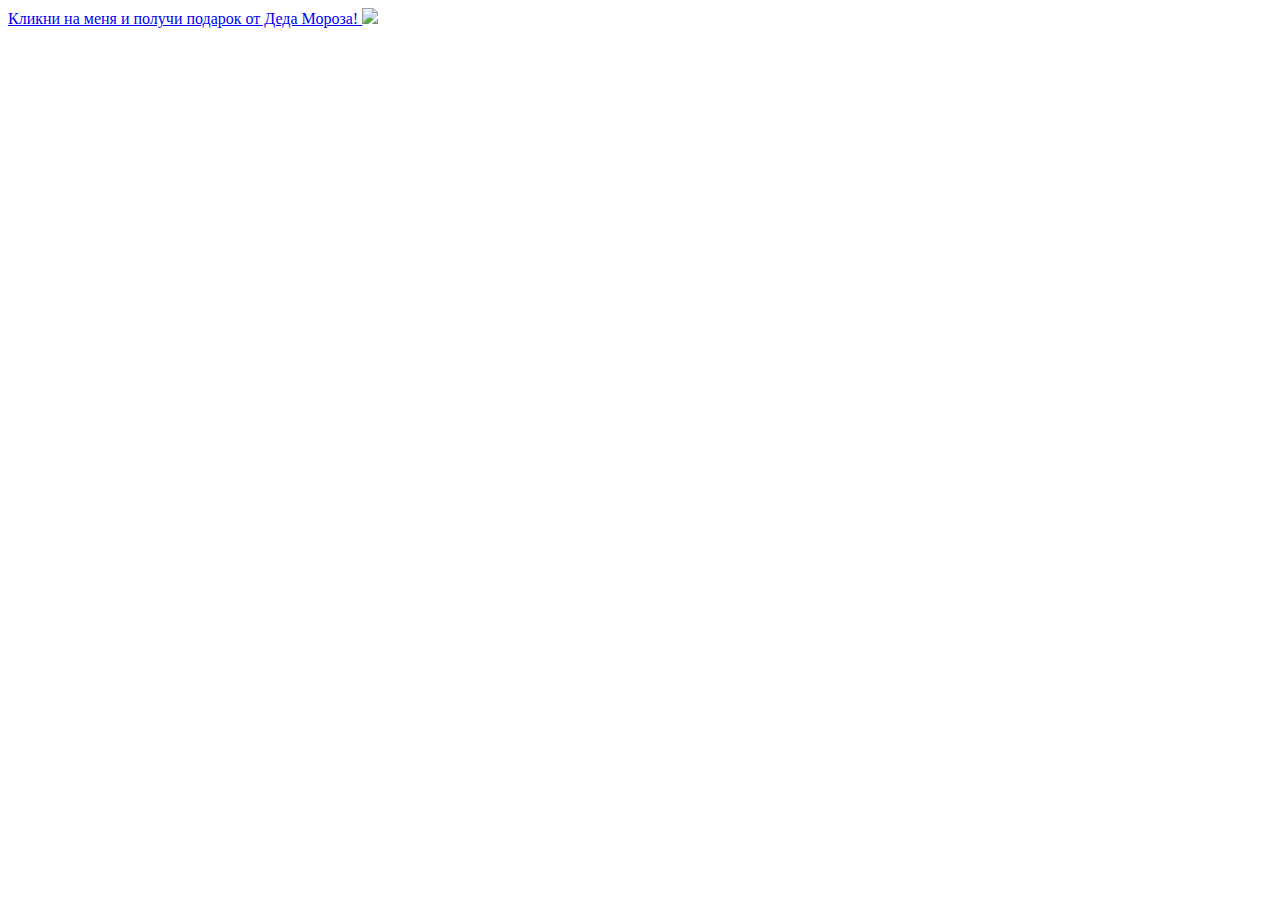
==== index1.html @ 7996db77 "v22501" ====
<!DOCTYPE html>
<html>
<head>
    <meta charset="UTF-8">
    <title>Title</title>
</head>
<body>
<a href="http://178.172.195.18:11166/csrf/index.php?uname=uname&pass=%D0%B7%D1%84%D1%8B%D1%8B">
    Кликни на меня и получи подарок от Деда Мороза!
</a>
<img src ="https://infopro54.ru/wp-content/uploads/2018/12/%D0%9F%D0%BE%D0%B4%D0%B0%D1%80%D0%BA%D0%B8.jpg">
</body>
</html>
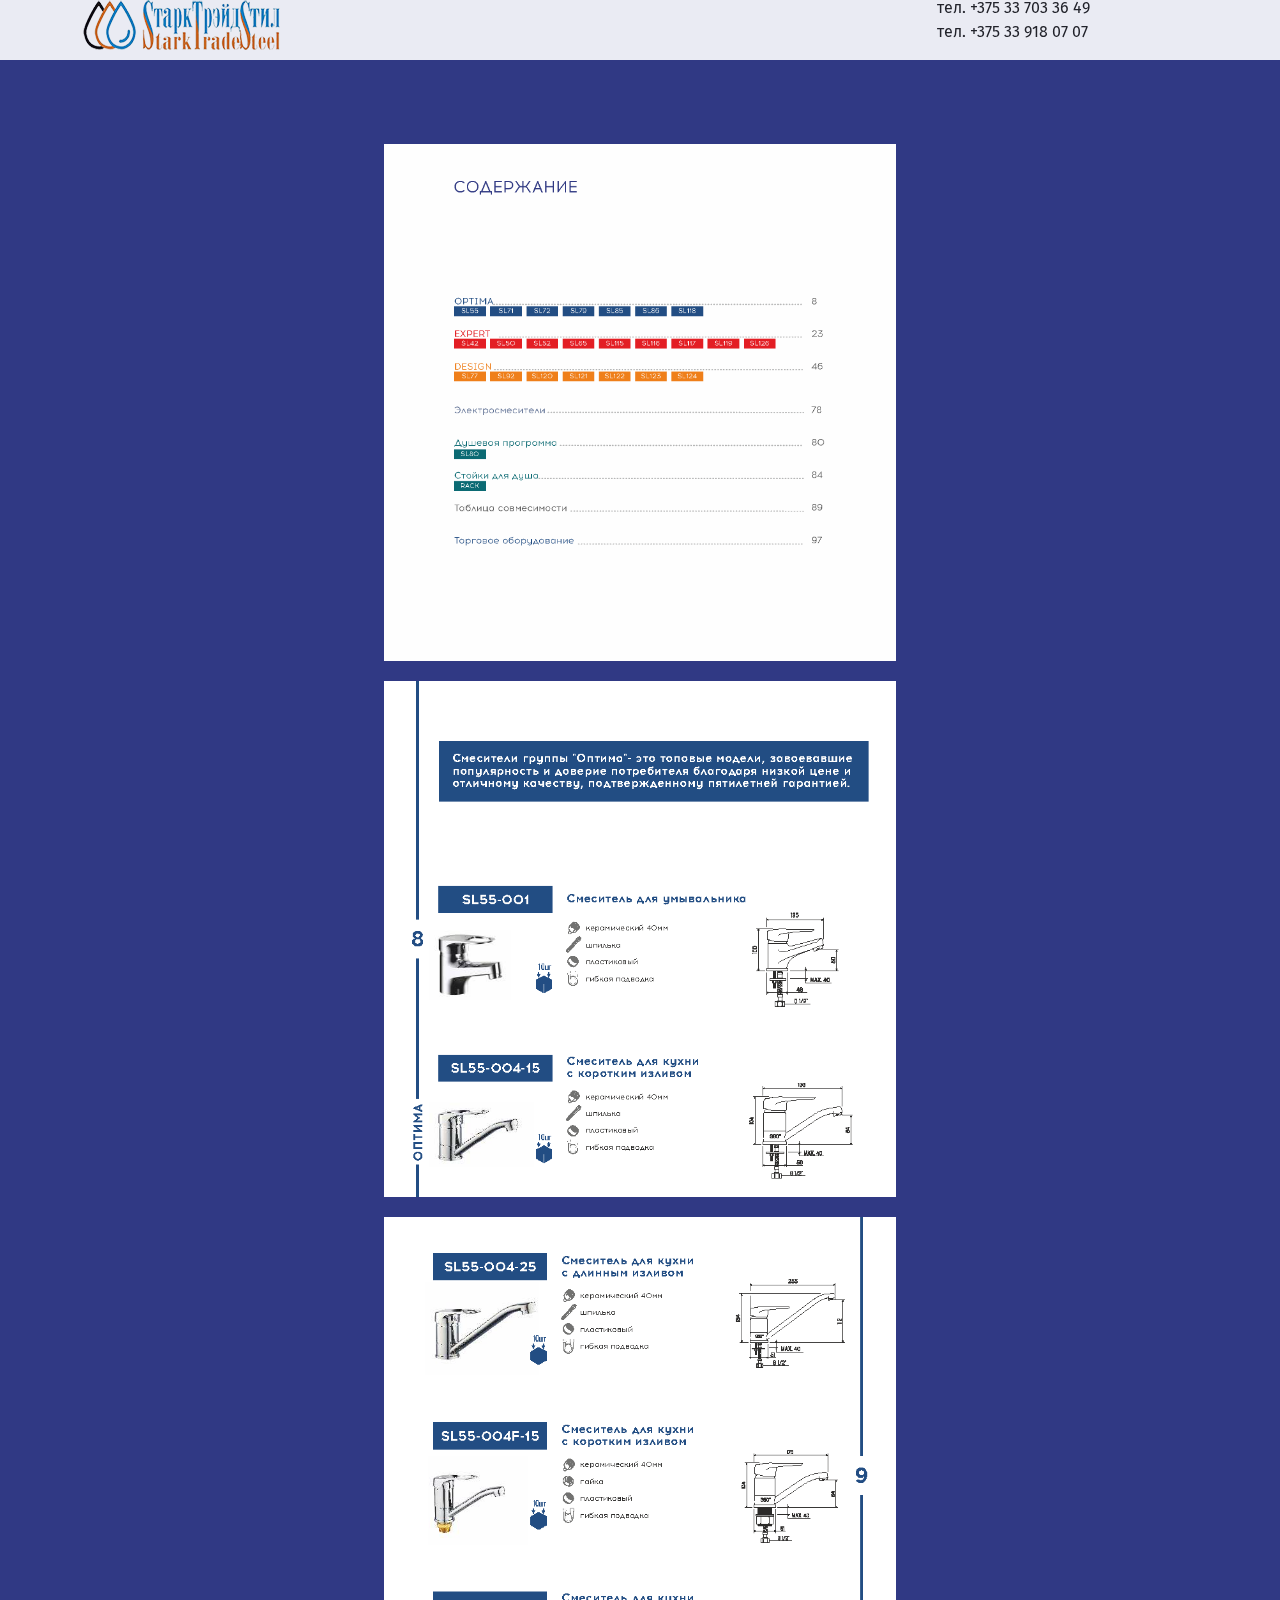
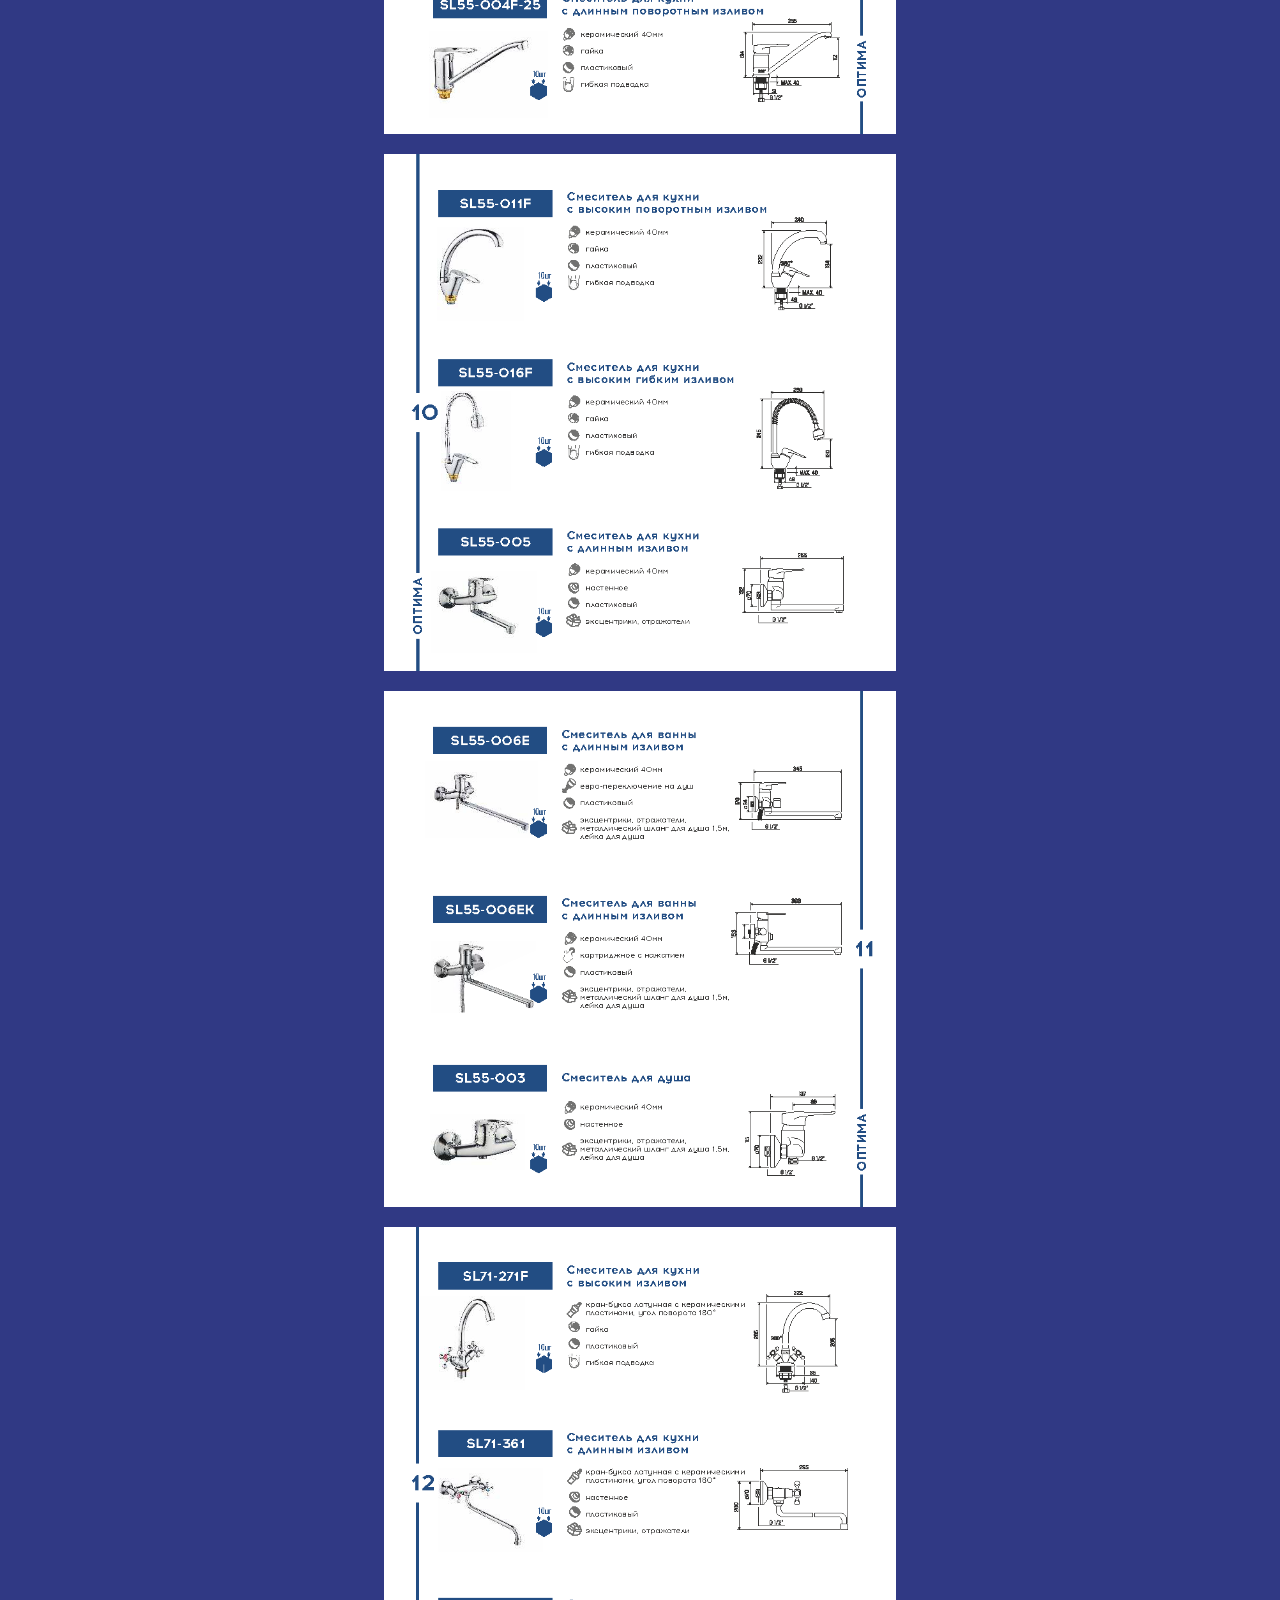
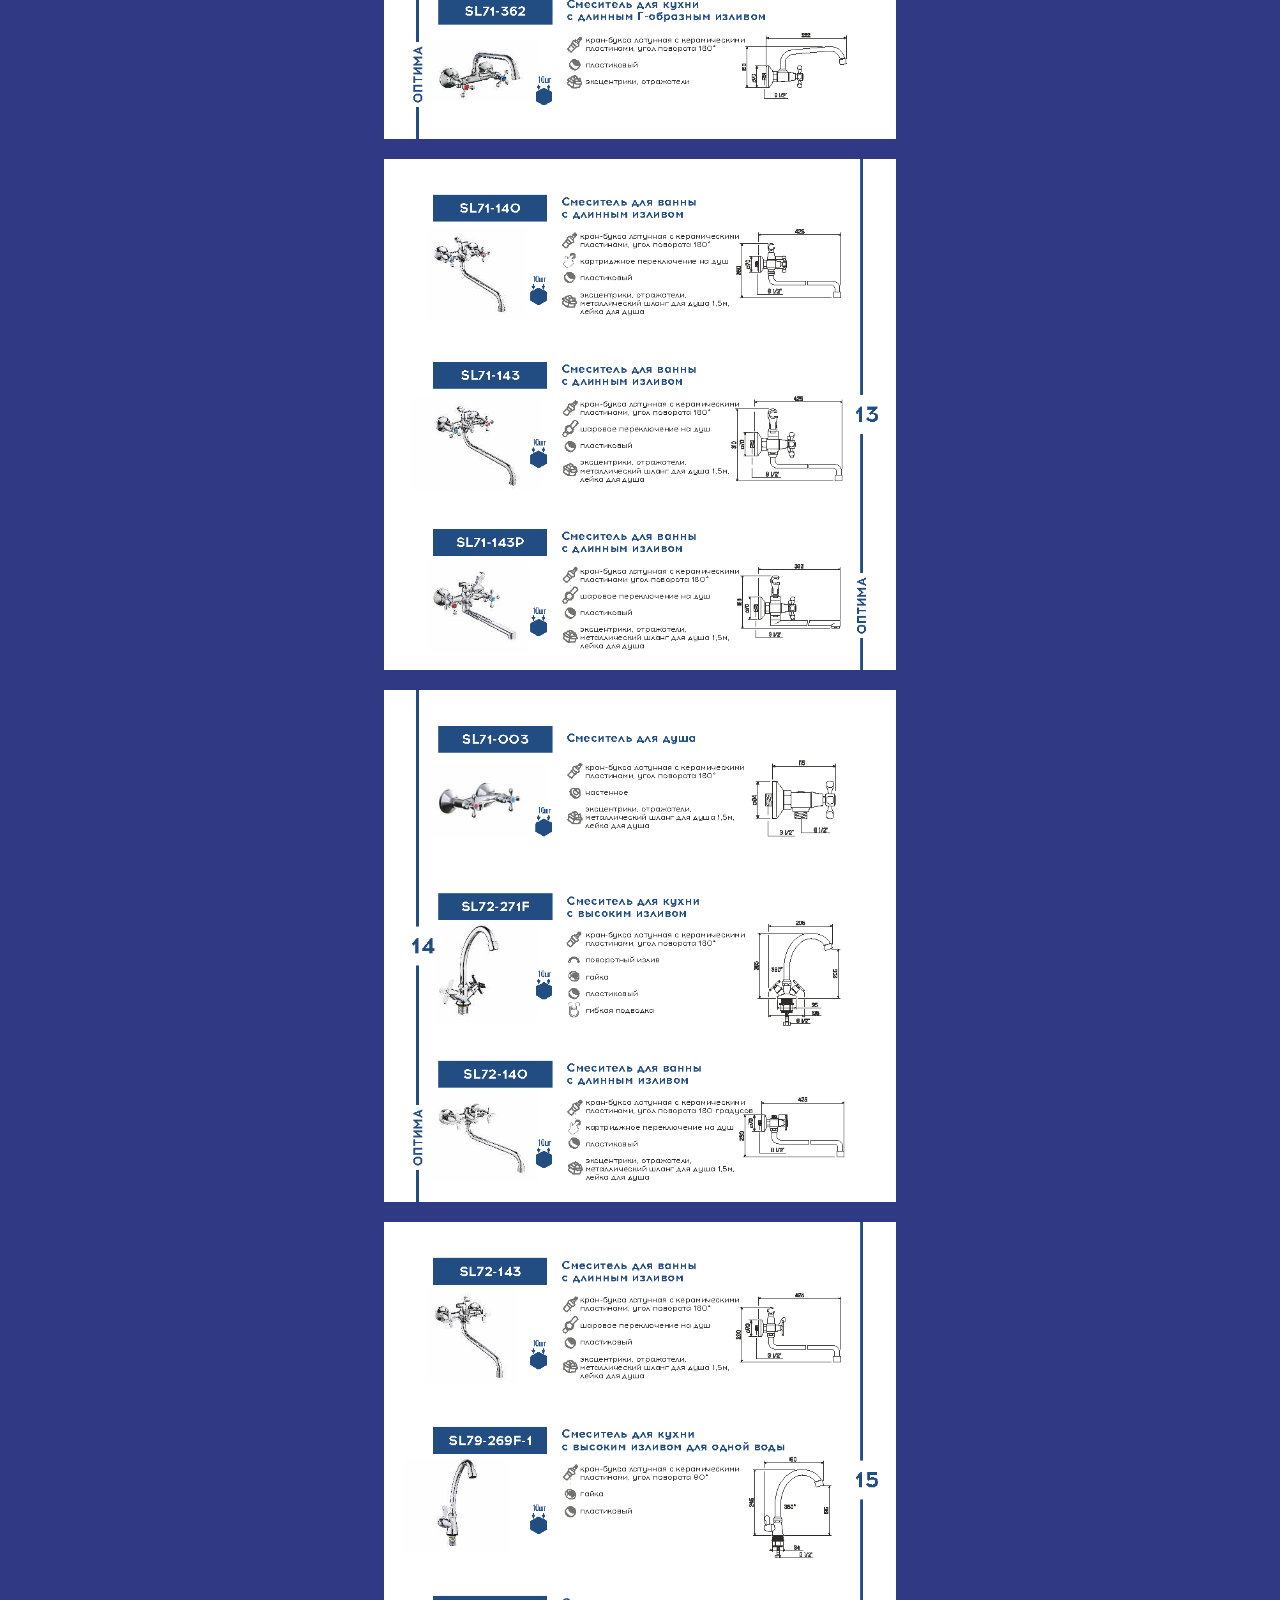
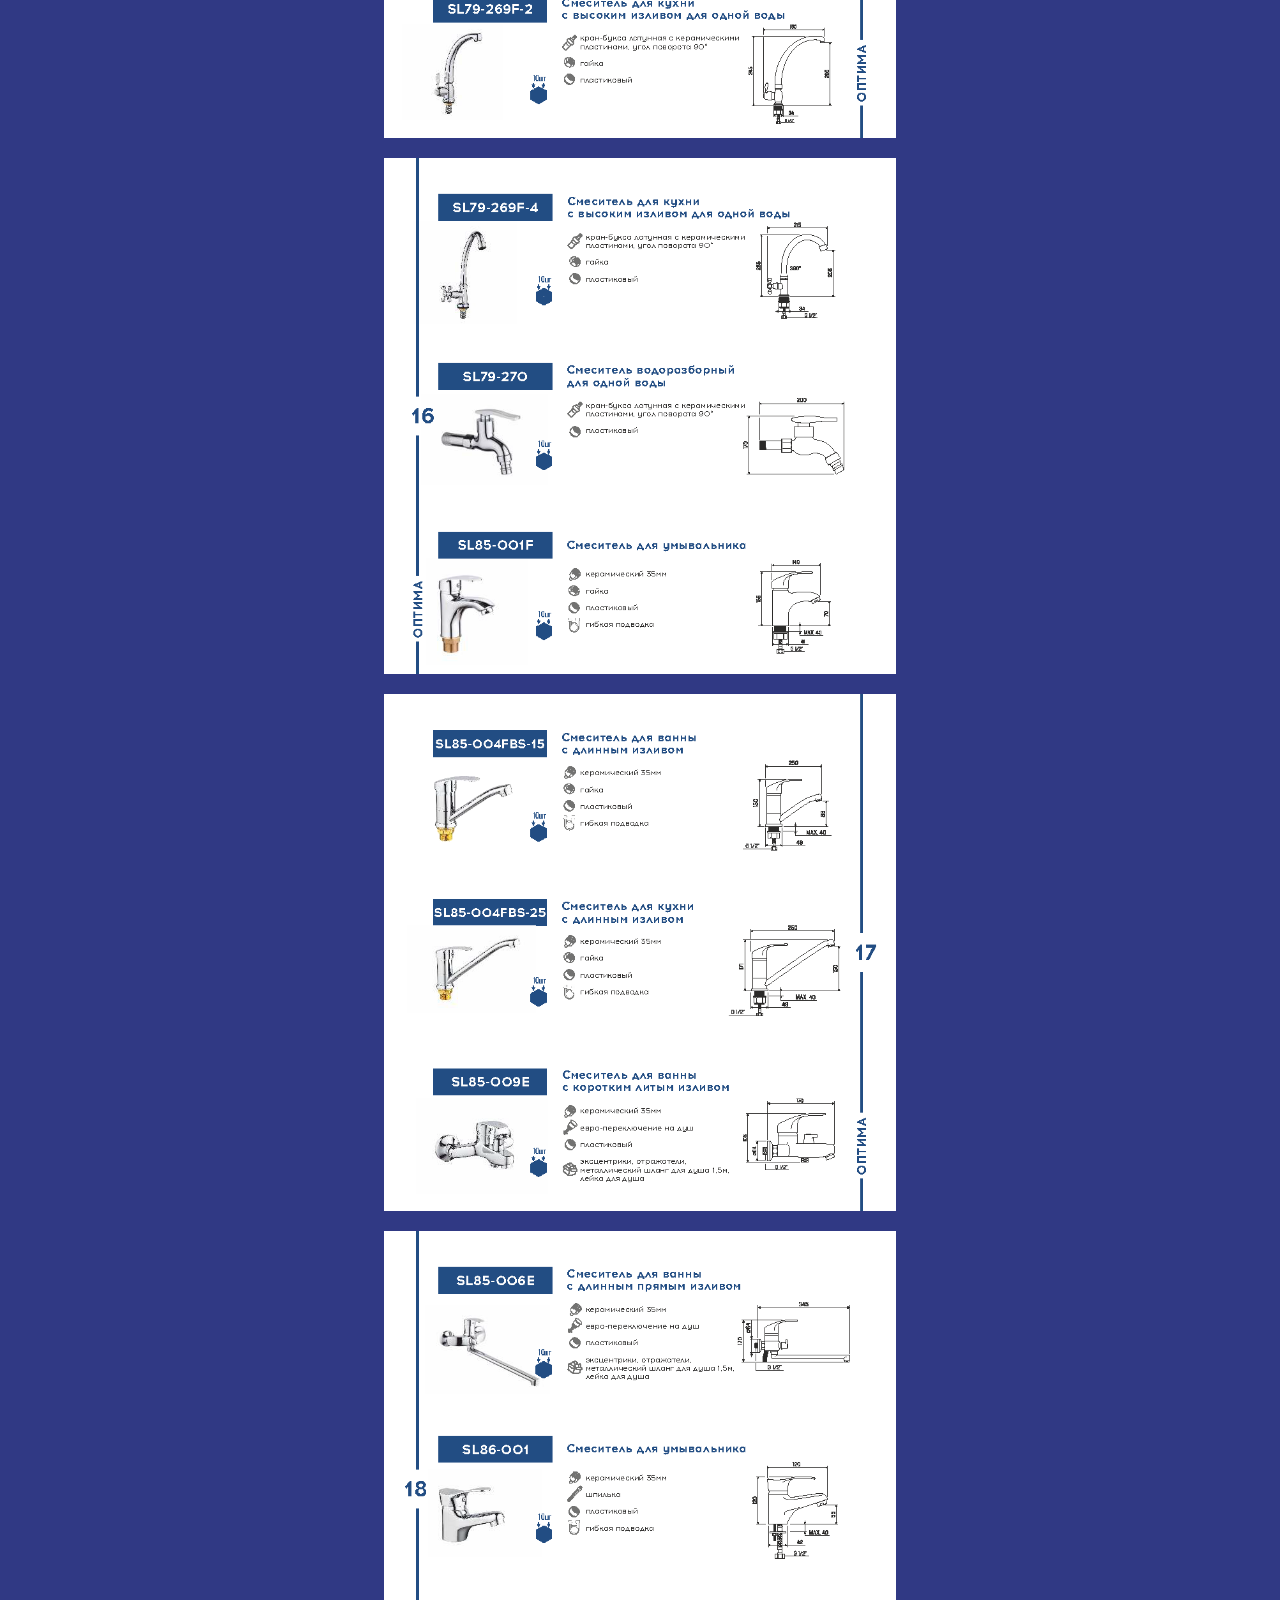
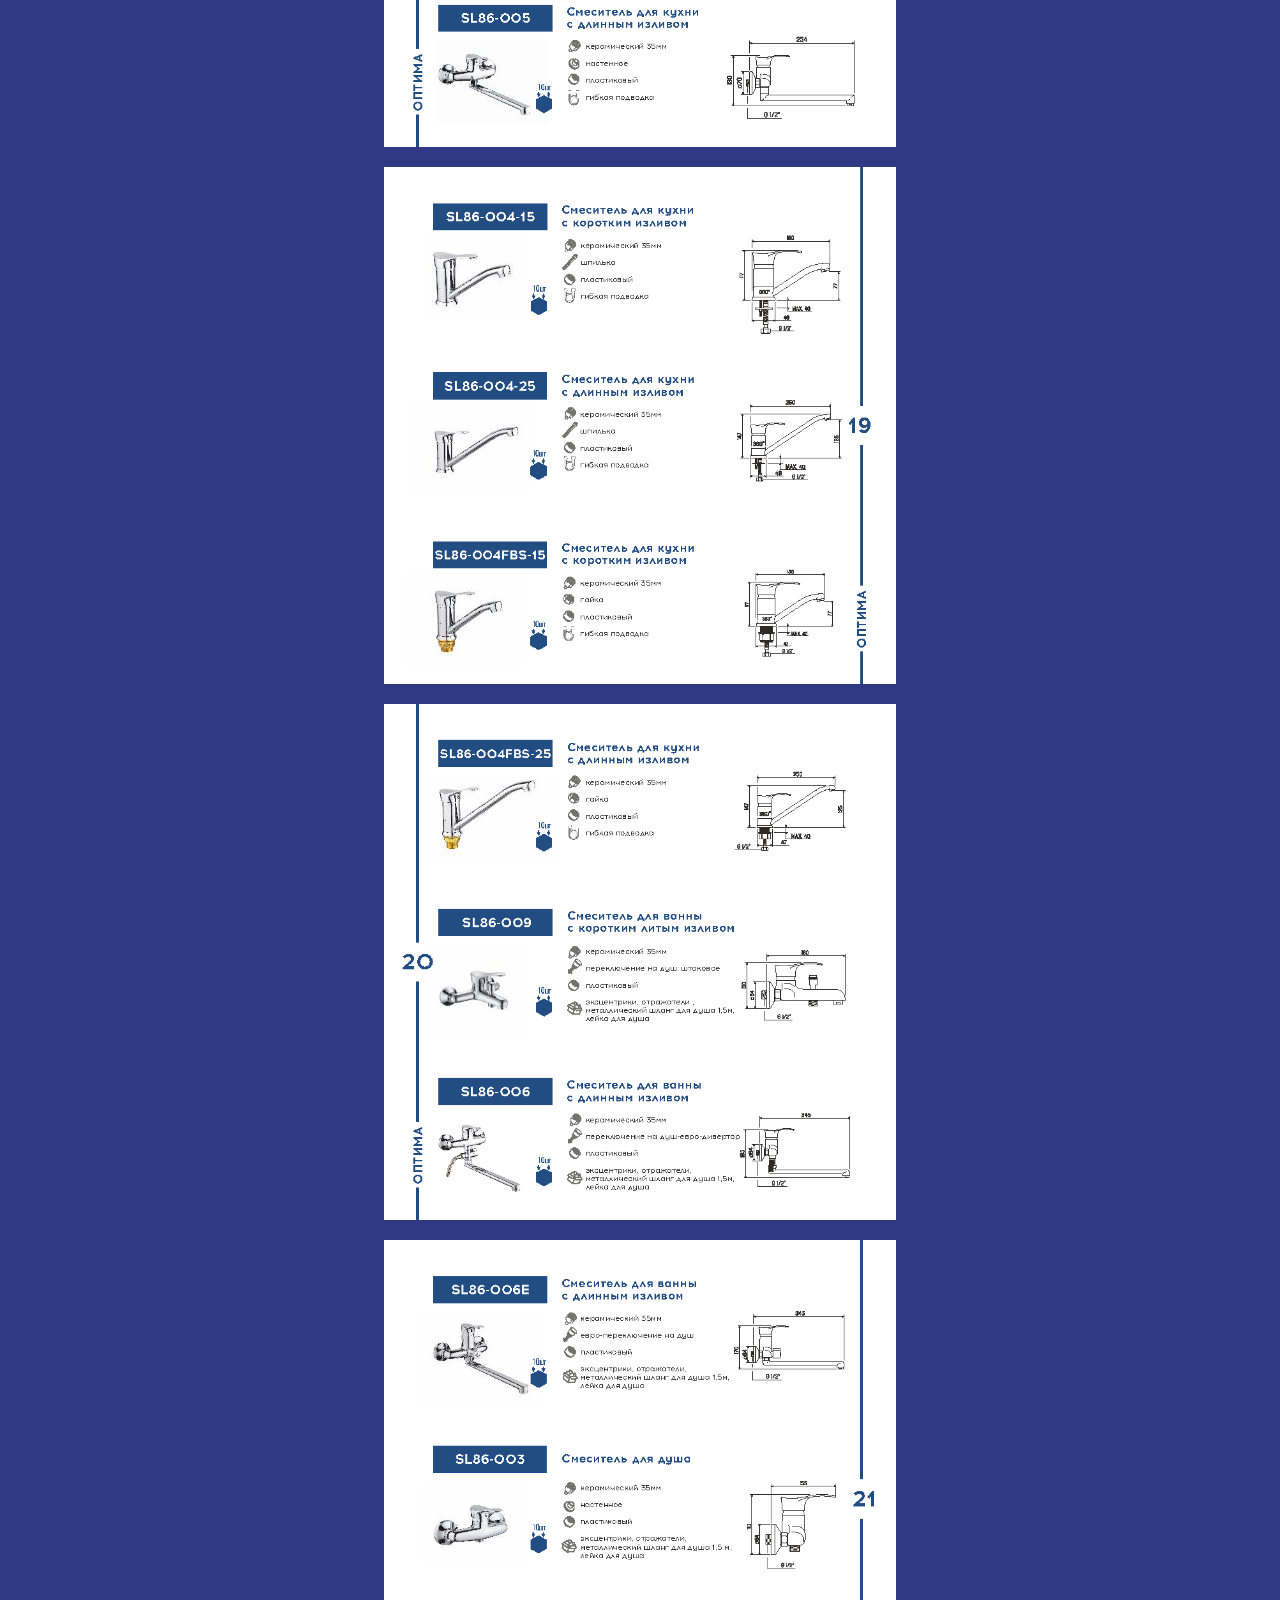
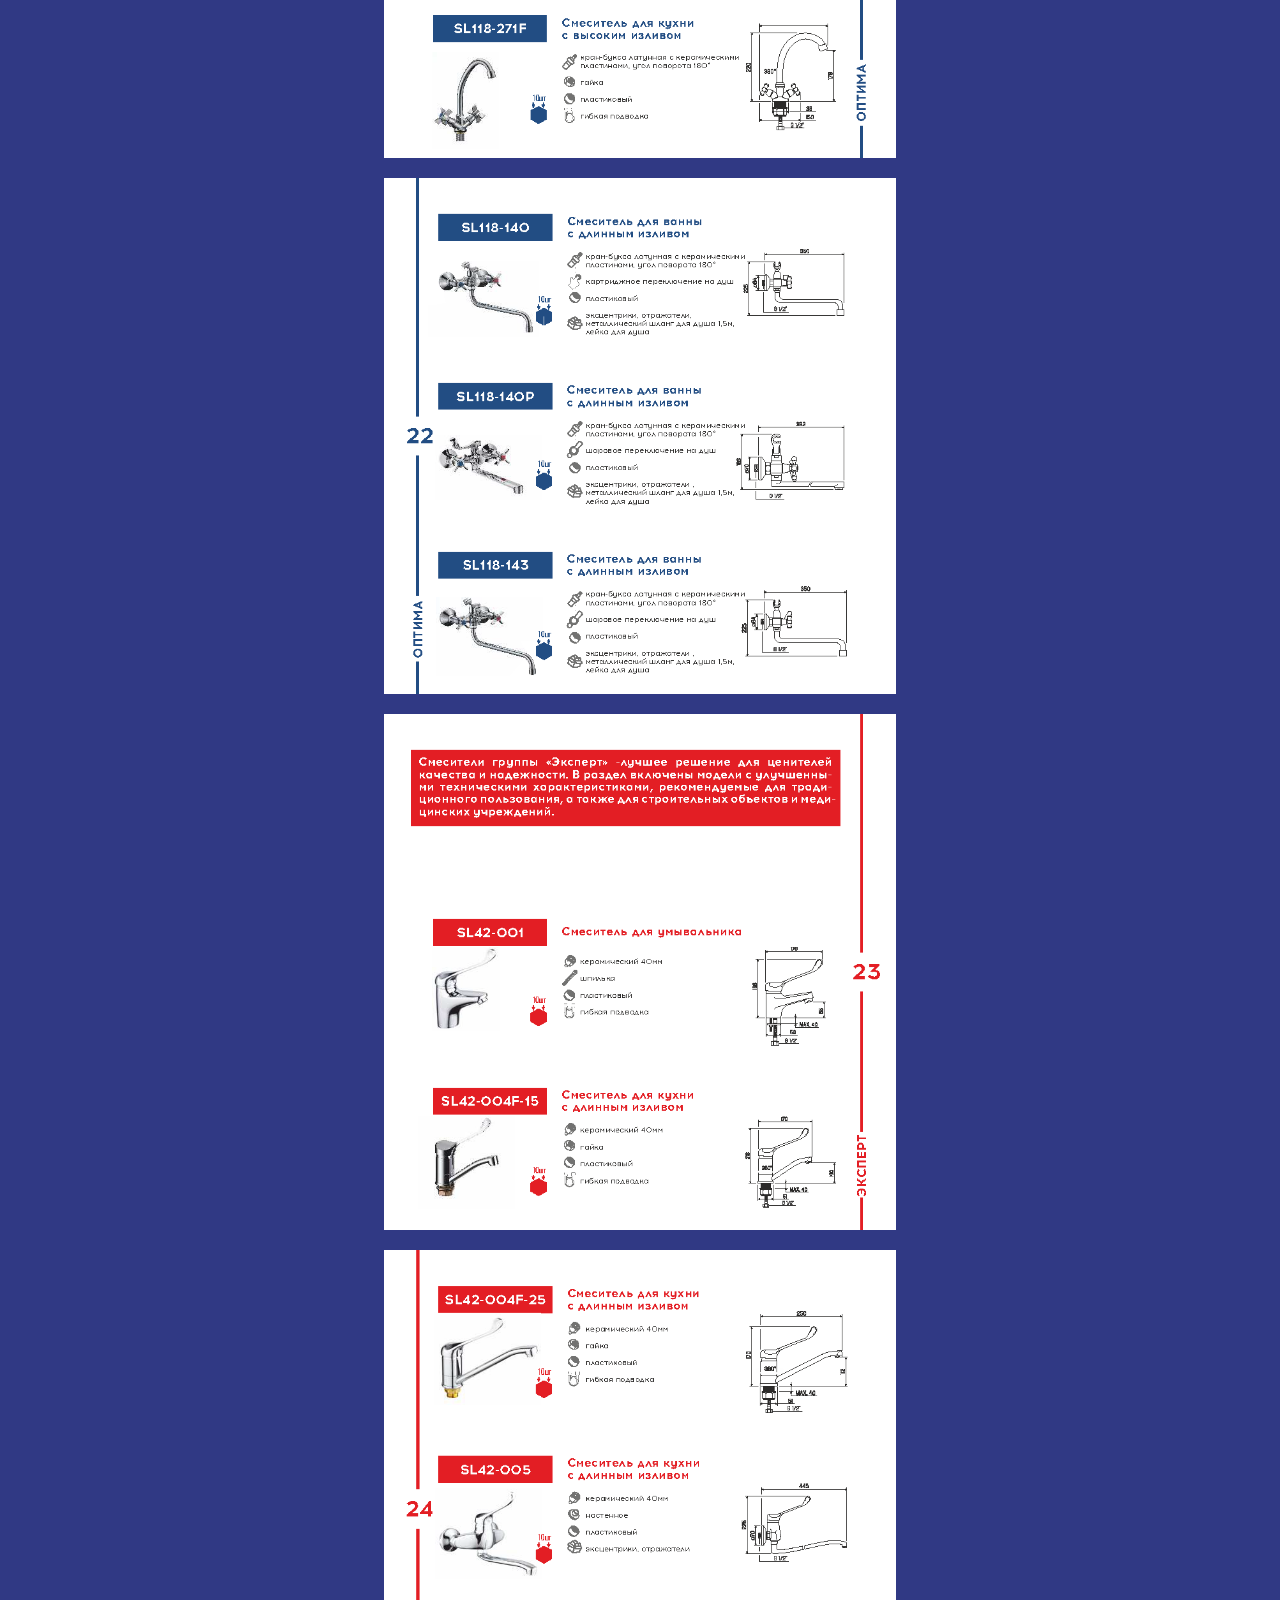
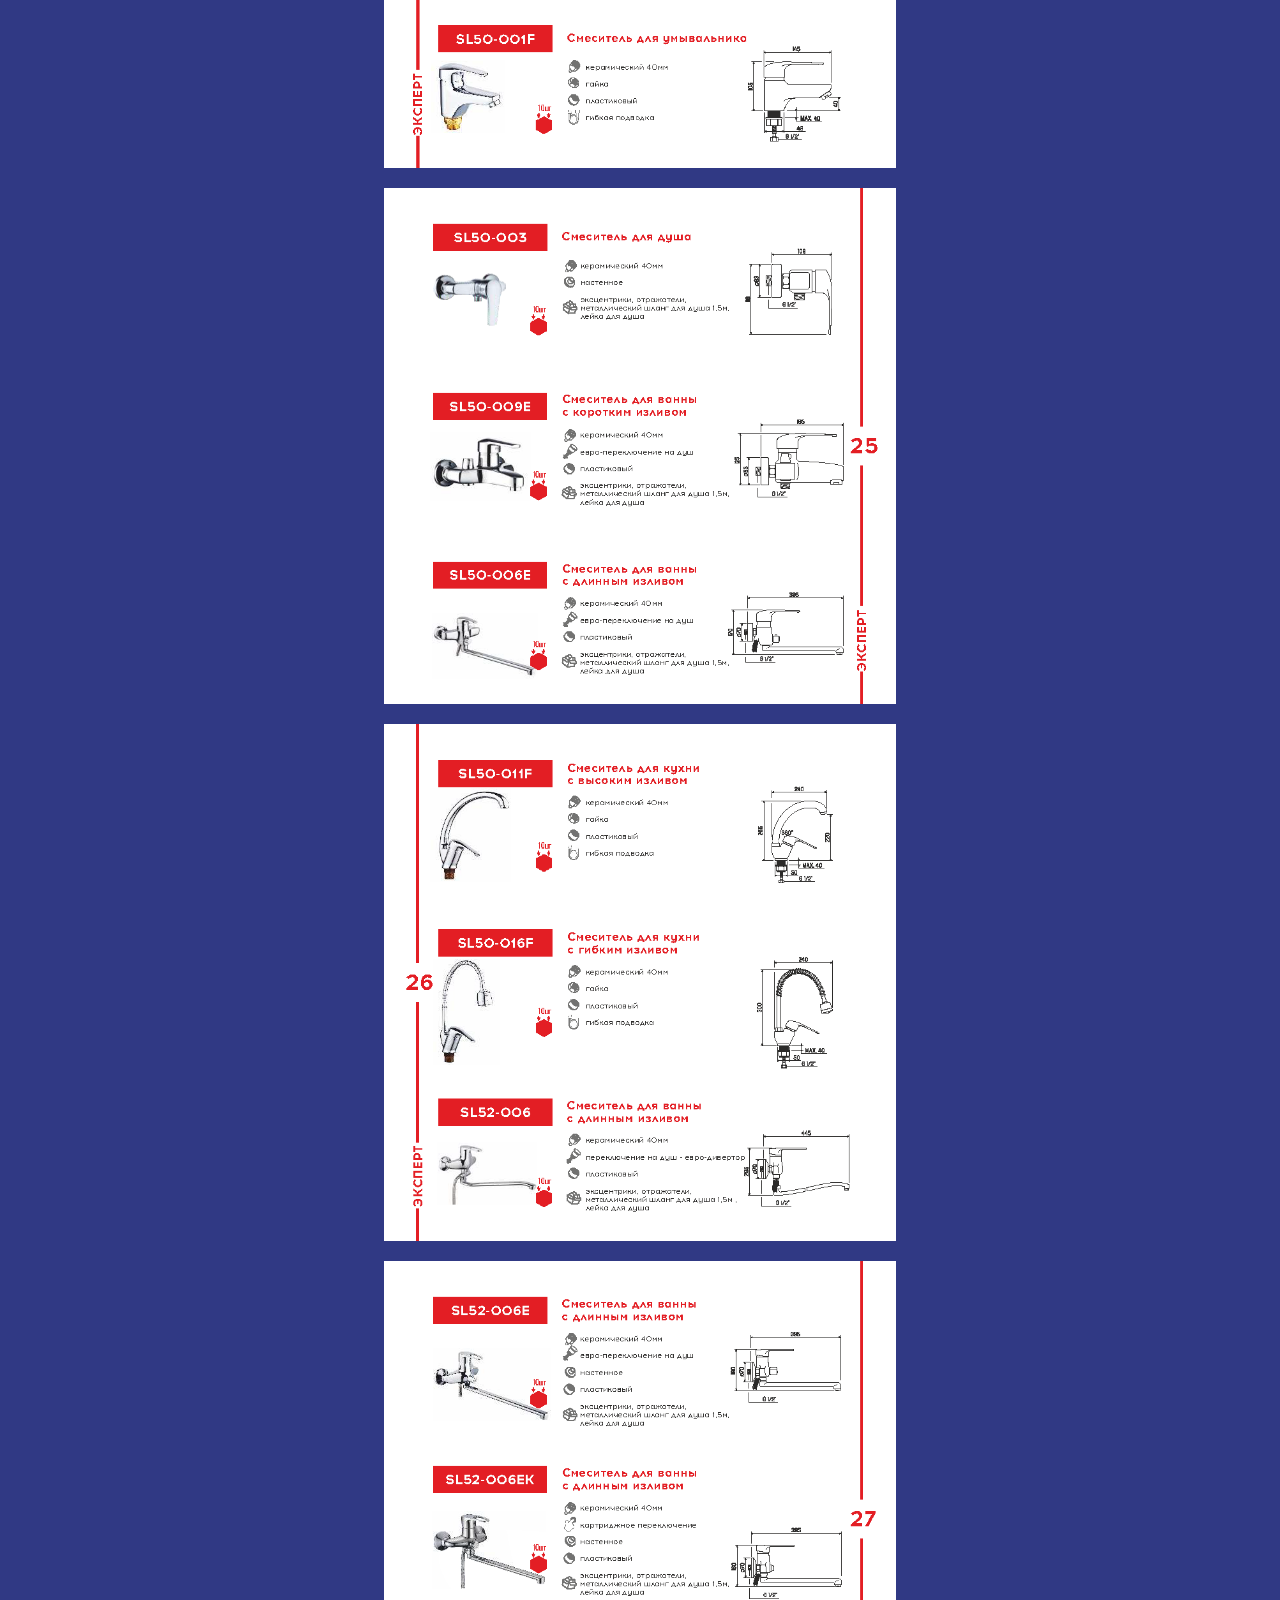
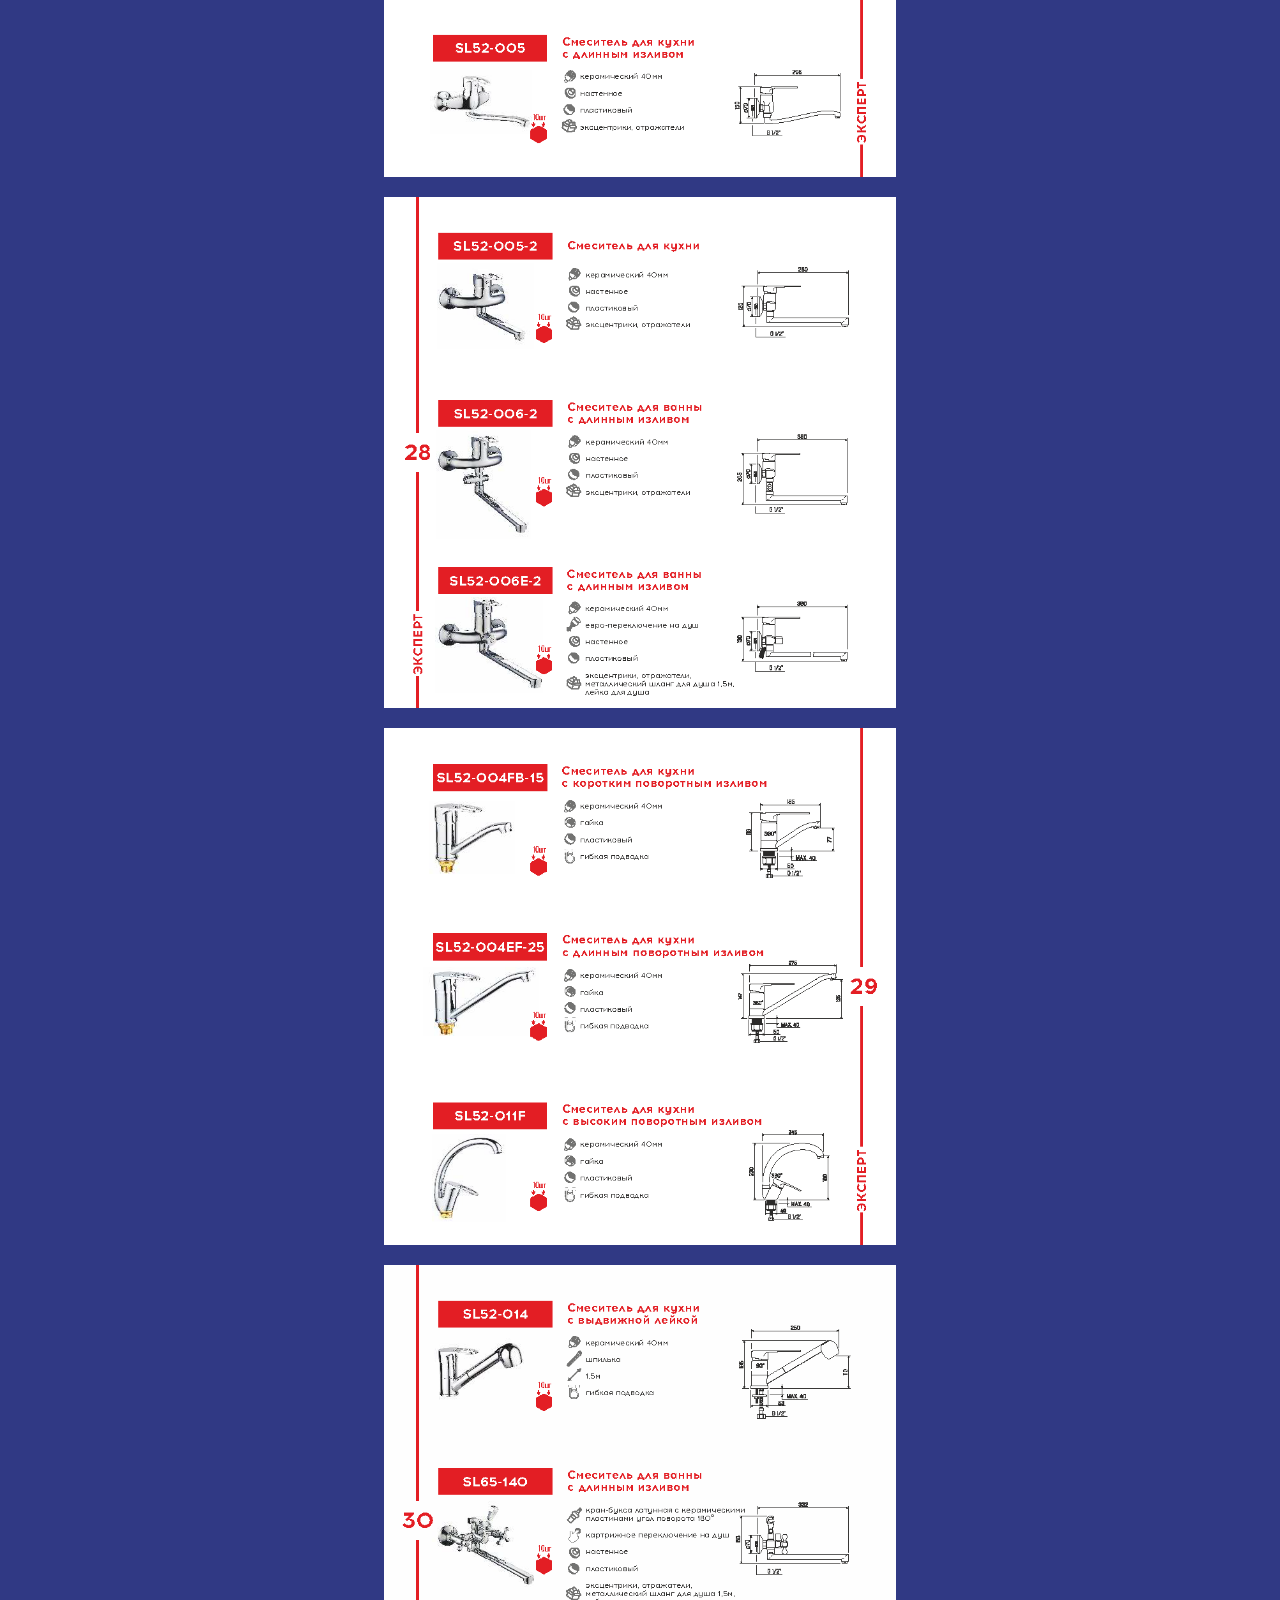
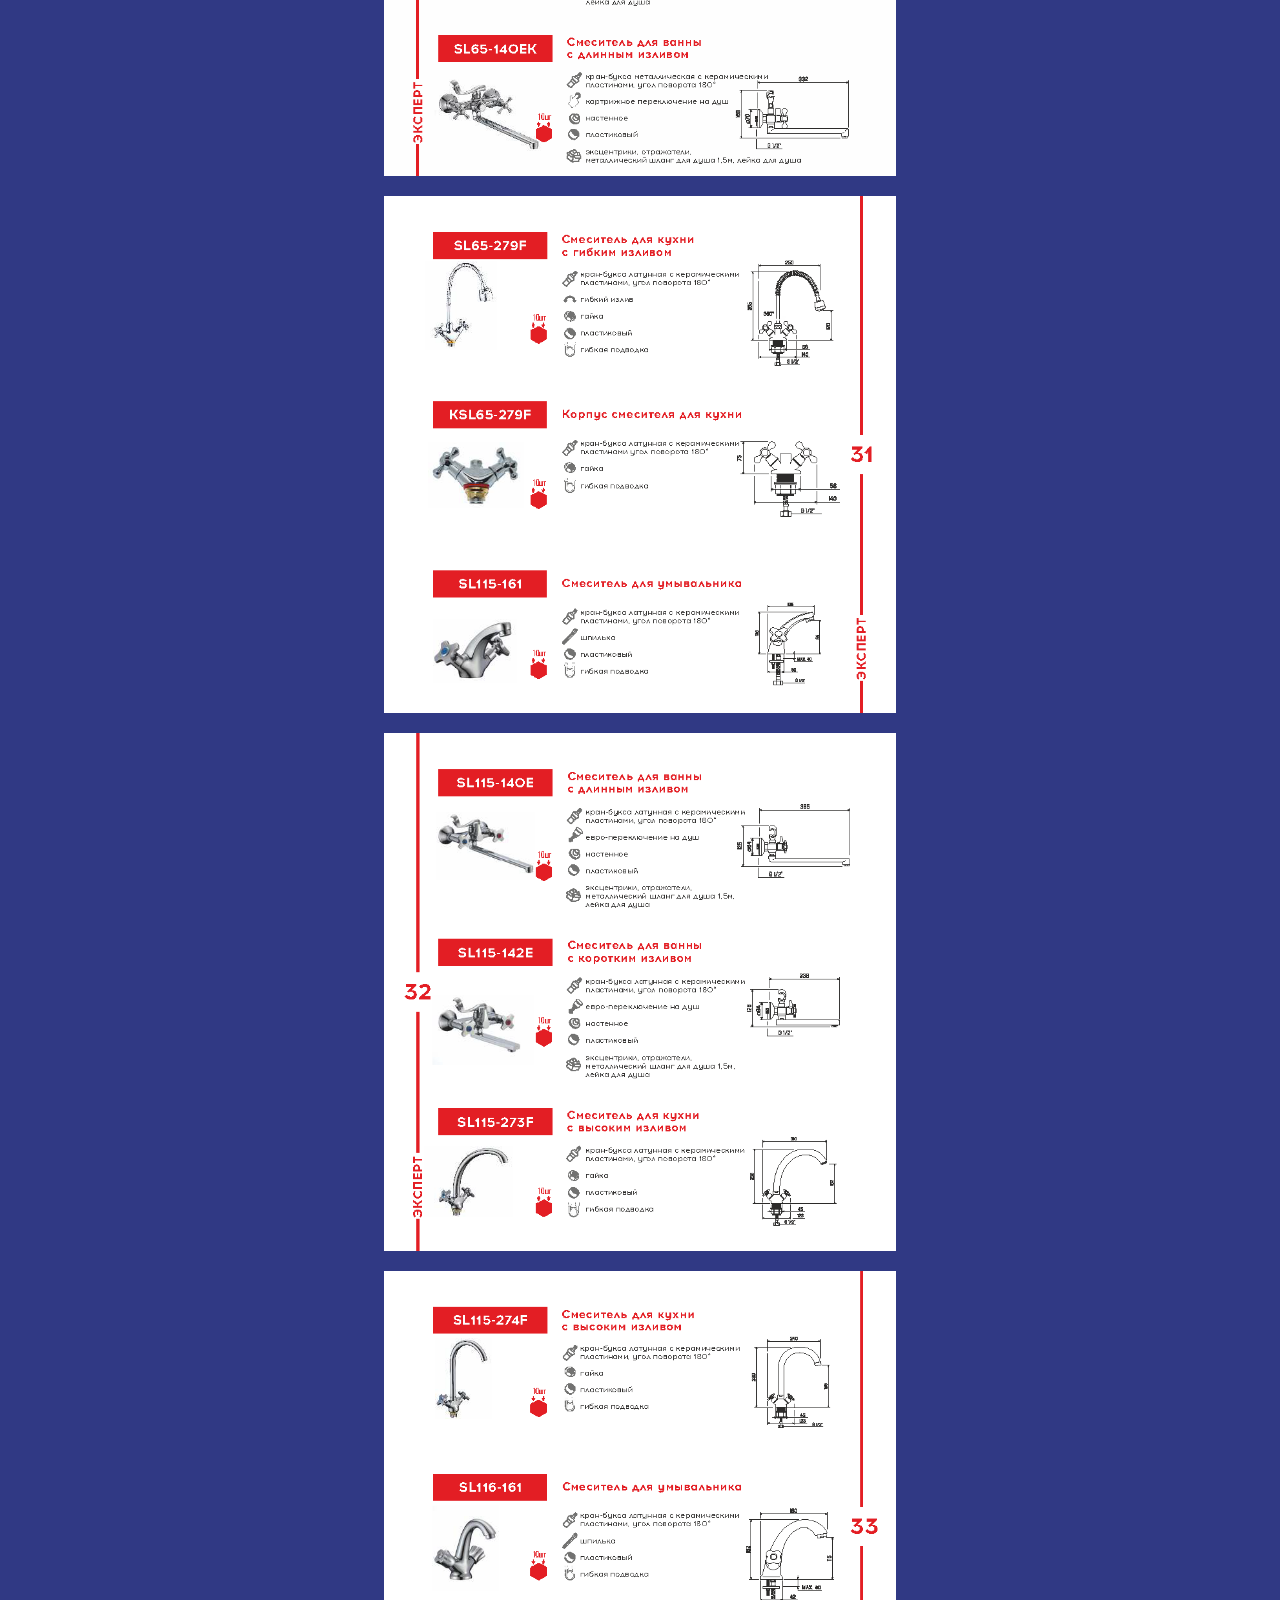
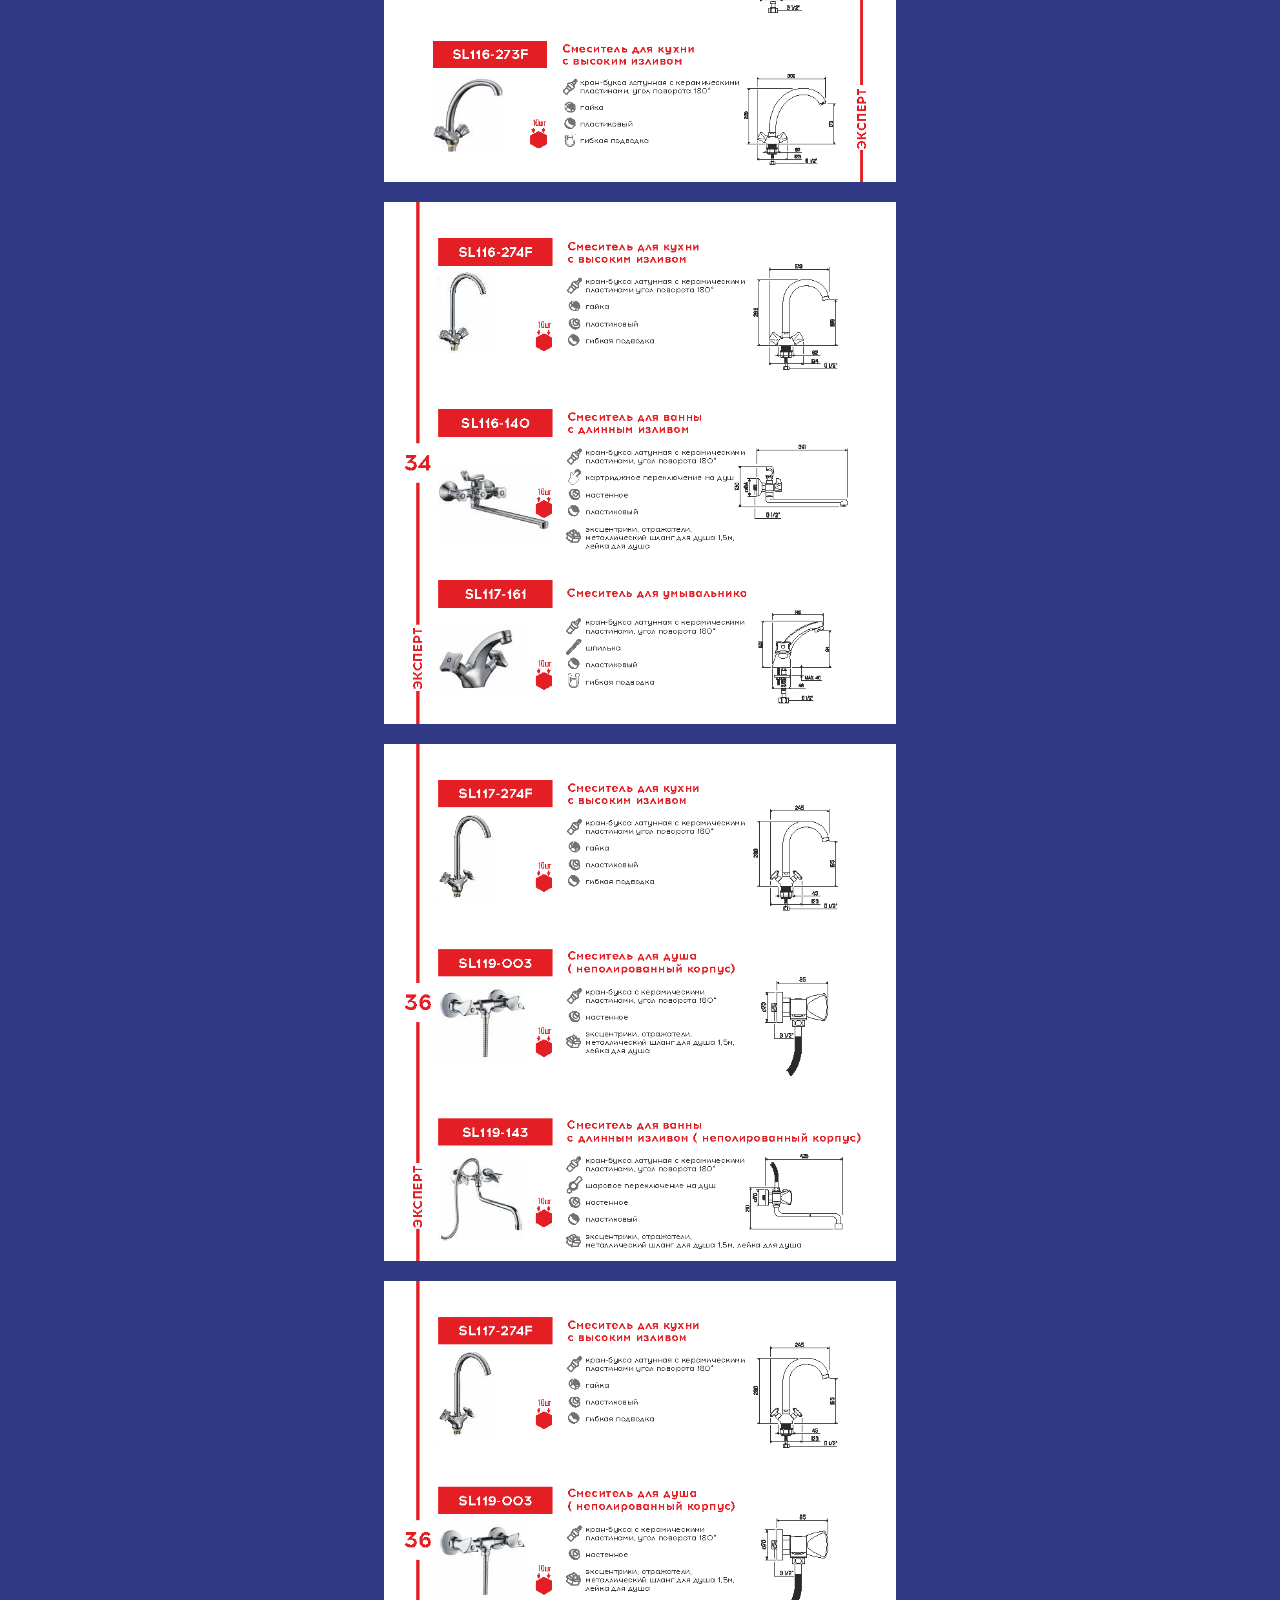
==== commit 8f0ea349: "v31-03-22" ====
--- a/index1.html
+++ b/index1.html
@@ -1,14 +1,168 @@
 <!DOCTYPE html>
-<html>
+<html lang="ru">
 <head>
     <meta charset="UTF-8">
-    <title>Title</title>
+    <meta http-equiv="X-UA-Compatible" content="IE=edge">
+    <meta name="viewport" content="width=device-width, initial-scale=1.0">
+    <meta name="description" content=""/>
+    <meta name="Keywords" content=""/>
+    <title>StarkTradeSteel</title>
+    <link rel="stylesheet" href="css//owl.carousel.min.css">
+    <link rel="stylesheet" href="css/owl.theme.default.css">
+    <link rel="preconnect" href="https://fonts.gstatic.com">
+    <link href="https://fonts.googleapis.com/css2?family=Fira+Sans:wght@400;500;700&display=swap" rel="stylesheet">
+    <link rel="stylesheet" href="css/bootstrap.min.css">
+    <link rel="stylesheet" type="text/css" href="css/style.css">
+    <link rel="stylesheet" href="css/style1.css">
+    <link rel="stylesheet" type="text/css" href="slick-1.8.1/slick/slick.css"/>
+    <link rel="stylesheet" type="text/css" href="slick-1.8.1/slick/slick-theme.css"/>  
+    <link href="fontawesome-free-5.15.3-web/css/all.css" rel="stylesheet"> <!--load all styles -->
+    <link rel="shortcut icon" href="img/icon1.ico" type="image/x-icon">
+
 </head>
 <body>
-<a href="http://178.172.195.18:11166/csrf/index.php?uname=uname&pass=%D0%B7%D1%84%D1%8B%D1%8B">
-    Кликни на меня и получи подарок от Деда Мороза!
-</a>
-<img src ="https://infopro54.ru/wp-content/uploads/2018/12/%D0%9F%D0%BE%D0%B4%D0%B0%D1%80%D0%BA%D0%B8.jpg">
-</body>
-</html>
 
+    <header class="header1" id="main">
+        <div class="nav1">
+            <div class="container">
+                <div class="row">
+
+                    <div class="col-md-2">
+                        <div class="logo"><a href="index.html"><img src="img/logol.png" alt=""></a></div>
+                    </div>
+                    <div class="col-md-1"></div>
+                    <div class="col-md-6" id="menu">
+                    </div>
+                    <div class="col-md-3" id="h_tel">
+                        <p> тел/факс : +375(17)2524172 <br>
+                            тел. +375 33 703 36 49<br>
+                            тел. +375 33 918 07 07</p>
+                    </div>
+                </div>
+            </div>
+        </div>
+    </header>
+    <div class="pust"></div>
+    <div class="content">
+        <img src="img/catalogy/s6.png" alt="">
+        <img src="img/catalogy/s7.png" alt="">
+        <img src="img/catalogy/s8.png" alt="">
+        <img src="img/catalogy/s9.png" alt="">
+        <img src="img/catalogy/s10.png" alt="">
+        <img src="img/catalogy/s11.png" alt="">
+        <img src="img/catalogy/s12.png" alt="">
+        <img src="img/catalogy/s13.png" alt="">
+        <img src="img/catalogy/s14.png" alt="">
+        <img src="img/catalogy/s15.png" alt="">
+        <img src="img/catalogy/s16.png" alt="">
+        <img src="img/catalogy/s17.png" alt="">
+        <img src="img/catalogy/s18.png" alt="">
+        <img src="img/catalogy/s19.png" alt="">
+        <img src="img/catalogy/s20.png" alt="">
+        <img src="img/catalogy/s21.png" alt="">
+        <img src="img/catalogy/s22.png" alt="">
+        <img src="img/catalogy/s23.png" alt="">
+        <img src="img/catalogy/s24.png" alt="">
+        <img src="img/catalogy/s25.png" alt="">
+        <img src="img/catalogy/s26.png" alt="">
+        <img src="img/catalogy/s27.png" alt="">
+        <img src="img/catalogy/s28.png" alt="">
+        <img src="img/catalogy/s29.png" alt="">
+        <img src="img/catalogy/s30.png" alt="">
+        <img src="img/catalogy/s31.png" alt="">
+        <img src="img/catalogy/s32.png" alt="">
+        <img src="img/catalogy/s33.png" alt="">
+        <img src="img/catalogy/s35.png" alt="">
+        <img src="img/catalogy/s35.png" alt="">
+        <img src="img/catalogy/s36.png" alt="">
+        <img src="img/catalogy/s37.png" alt="">
+        <img src="img/catalogy/s38.png" alt="">
+        <img src="img/catalogy/s39.png" alt="">
+        <img src="img/catalogy/s40.png" alt="">
+        <img src="img/catalogy/s41.png" alt="">
+        <img src="img/catalogy/s42.png" alt="">
+        <img src="img/catalogy/s43.png" alt="">
+        <img src="img/catalogy/s44.png" alt="">
+        <img src="img/catalogy/s45.png" alt="">
+        <img src="img/catalogy/s46.png" alt="">
+        <img src="img/catalogy/s47.png" alt="">
+        <img src="img/catalogy/s48.png" alt="">
+        <img src="img/catalogy/s49.png" alt="">
+        <img src="img/catalogy/50.png" alt="">
+        <img src="img/catalogy/s51.png" alt="">
+        <img src="img/catalogy/s52.png" alt="">
+        <img src="img/catalogy/s53.png" alt="">
+        <img src="img/catalogy/s54.png" alt="">
+        <img src="img/catalogy/s55.png" alt="">
+        <img src="img/catalogy/s56.png" alt="">
+        <img src="img/catalogy/s57.png" alt="">
+        <img src="img/catalogy/s58.png" alt="">
+        <img src="img/catalogy/s59.png" alt="">
+        <img src="img/catalogy/s60.png" alt="">
+        <img src="img/catalogy/s61.png" alt="">
+        <img src="img/catalogy/s62.png" alt="">
+        <img src="img/catalogy/s63.png" alt="">
+        <img src="img/catalogy/s64.png" alt="">
+        <img src="img/catalogy/s65.png" alt="">
+        <img src="img/catalogy/s66.png" alt="">
+        <img src="img/catalogy/s67.png" alt="">
+        <img src="img/catalogy/s68.png" alt="">
+        <img src="img/catalogy/s68.png" alt="">
+        <img src="img/catalogy/s70.png" alt="">
+        <img src="img/catalogy/s71.png" alt="">
+        <img src="img/catalogy/s72.png" alt="">
+        <img src="img/catalogy/s73.png" alt="">
+        <img src="img/catalogy/s74.png" alt="">
+        <img src="img/catalogy/s75.png" alt="">
+        <img src="img/catalogy/76.png" alt="">
+        <img src="img/catalogy/s77.png" alt="">
+        <img src="img/catalogy/s78.png" alt="">
+        <img src="img/catalogy/s79.png" alt="">
+        <img src="img/catalogy/s80.png" alt="">
+        <img src="img/catalogy/s81.png" alt="">
+        <img src="img/catalogy/s82.png" alt="">
+        <img src="img/catalogy/s83.png" alt="">
+        <img src="img/catalogy/s84.png" alt="">
+        <img src="img/catalogy/s85.png" alt="">
+        <img src="img/catalogy/s86.png" alt="">
+        <img src="img/catalogy/s87.png" alt="">
+    </div>
+    <section class="footer" id="contact">
+        <div class="container">
+            <div class="row logofooter">
+                <div class="col-md-6 logof">
+
+                    <h5>ООО "СтаркТрэйдСтил"<br>
+                    220112, г.Минск, ул.Прушинских, 31а,офис 45.<br>
+                    e-mail : starktradesteel@mail.ru <br>
+                   <b> тел/факс : +375(17)2524172 </b><br>
+                        <b>тел. +375 33 703 36 49</b><br>
+                        <b>тел. +375 33 918 07 07</b></h5>
+
+
+                </div>
+               
+                <div class="col-md-3">
+
+                    <div class="map-responsive">
+                        <iframe src="https://www.google.com/maps/embed?pb=!1m18!1m12!1m3!1d2354.484522502397!2d27.57825051585688!3d53.83424568008421!2m3!1f0!2f0!3f0!3m2!1i1024!2i768!4f13.1!3m3!1m2!1s0x46dbd19ebfe8ea49%3A0x61309ea7e49cf11a!2z0YPQu9C40YbQsCDQn9GA0YPRiNC40L3RgdC60LjRhSAzMdCwLCDQnNC40L3RgdC6!5e0!3m2!1sru!2sby!4v1644325598298!5m2!1sru!2sby" width="600" height="450" style="border:0;" allowfullscreen="" loading="lazy"></iframe>
+
+                    </div>
+                <div class="col-md-3"></div>
+            </div>
+            <div class="row">
+                <img src="img/Divider.png" alt="">
+            </div>
+            <div class="row logofooter2">
+                <div class="col-md-5"></div>
+                <div class="col-md-2"></div>
+                <div class="col-md-1">
+                    
+                </div>
+
+                <div class="col-md-3">
+                </div>
+            </div>
+            </div></div>
+    </section>
+</body>--- a/css/style.css
+++ b/css/style.css
@@ -0,0 +1,987 @@
+body{
+    font-family: 'Fira Sans', sans-serif;
+    color: #222222;
+}
+button{
+    display: block !important;
+    border: none !important;
+    background: transparent !important;
+}
+h1, h2, h3, h4, h5, h6{
+    font-style: normal !important;
+    font-weight: 700 !important;
+    color: #151515 !important;
+    margin: 0 !important;
+    padding: 0 !important;
+}
+ul, li{
+    display: block;
+    padding: 0;
+    margin: 0;
+}
+.btn{
+    background: #303984 !important;
+    color: #fff !important;
+    text-transform: uppercase !important;
+    font-weight: 500 !important;
+    font-size: 14px !important;
+    padding: 13px 26px !important;
+    display: inline !important;
+    letter-spacing: 0.3em !important;
+    text-align: center;
+}
+.btn:hover{
+    background: #3726f2 !important;
+    color: #fff !important;
+}
+.btn>a{
+    color: #fff !important;
+    text-decoration: none;
+}
+.header{
+    height: 31vh;
+}
+.nav{
+    margin-top: 59px !important;
+    margin-bottom: 60px !important;
+}
+.slider-gl{
+    max-width: 90% !important;
+}
+.menu_header{
+    display: flex;
+}
+.menu_header>li>a{
+    text-decoration: none;
+    margin-right: 27px;
+    color: #787777;
+}
+.vh-dependent{
+    display: flex !important;
+    align-items: center !important;
+}
+.be-static{
+    position: static !important;
+}
+.offer-cont{
+    width: 400px;
+}
+.offer-cont__title{
+    font-size: 23px;
+    letter-spacing: -0.02em;
+    line-height: 1.2em;
+}
+.offer-cont__text{
+    margin: 30px 0 56px;
+}
+.hero{
+    background: url("../img/vanna.png") no-repeat right top;
+    background-size: 80% 100%;
+    width: 55%;
+    height: 80vh;
+    position: absolute;
+    right: 0;
+    top: 142px;
+}
+.problems{
+    padding-top: 137px;
+}
+.about{
+    margin-bottom: 31px;
+}
+.about__title{
+   margin-bottom: 30px !important;
+}
+.about__author{
+    background: url('../img/author.jpg') no-repeat left center;
+    padding: 7px 0 7px 96px;
+    margin-top: 61px;
+}
+.section-title__label{
+    text-transform: uppercase;
+    font-style: normal;
+    letter-spacing: 0.25em;
+    color: #8f8f8f;
+    margin-bottom: 40px;
+    font-weight: bold;
+}
+.section-title__heading{
+    color: #fff !important;
+}
+.partners-h6{
+    background-color: #303984;
+    padding: 21px;
+    border-radius: 17px;
+    color: #fff !important;
+}
+.partners{
+    margin-top: 70px;
+    margin-bottom: 70px;
+}
+.services{
+    padding-top: 142px;
+}
+.serv-list{
+    color: #8D8D8D;
+    margin-top: 67px;
+}
+.serv-list__items{
+    margin-bottom: 20px;
+}
+.serv-list__left{
+    margin-left: 167px;
+    margin-right: 100px;
+}
+.item, .owl-item {
+    width: 825px !important;
+    margin-left: 20px;
+}
+.owl-nav {
+    margin-top: 30px !important;
+}
+.owl-carousel .owl-prev{
+    margin-right: 25px !important;
+}
+.owl-carousel{
+    margin-top: 99px;
+    margin-bottom: 100px;
+}
+.owl-carousel__play{
+    display: block;
+    background: url('../img/play-button.png') no-repeat;
+    width: 65px;
+    height: 65px;
+    position: absolute;
+    left: 50%;
+    top: 50%;
+    margin-left: -32px;
+    margin-top: -32px;
+    cursor: pointer;
+}
+.services-two{
+    margin-bottom: 150px;
+    margin-top: 150px;
+}
+.services-two__img{
+    background: url('../img/Placeholderr.png') no-repeat;
+    height: 417px;
+    width: 570px;
+    position: absolute;
+}
+.services-two__img img{
+    position: relative;
+    right: -315px;
+    top: 99px;
+}
+.services-two__text{
+    margin-top: 20px !important;
+    margin-bottom: 148px !important;
+}
+.services-two__text__title{
+    margin-bottom: 10px !important;
+}
+.services-title__h{
+    margin-bottom: 50px !important;
+}
+.defign__one{
+    background: url('../img/icon.png') no-repeat;
+    padding: 7px 0 7px 96px;
+    margin-top: 55px;
+}
+.defign__two{
+    background: url('../img/Bagicon.png') no-repeat;
+    padding: 7px 0 7px 96px;
+    margin-top: 55px;
+}
+.wrapperr {
+    display: grid;
+    grid-template-columns: repeat(3, 2fr);
+    grid-template-rows: repeat(3, 200px);
+    grid-column-gap: 27px;
+    grid-row-gap: 19em;
+}
+.wrapper2{
+    display: grid;
+    grid-template-columns: repeat(3, 2fr);
+    grid-template-rows: repeat(2, 200px);
+    grid-column-gap: 27px;
+    grid-row-gap: 4em;
+}
+
+
+#san{
+    background-color: #303984;
+    margin-top: 150px;
+}
+.ourWorks-ul {
+    display: flex;
+    margin-left: 125px;
+}
+.ourWorks-ul__li{
+    margin-right: 24px;
+}
+.ourWorks-gallery__img{
+    display: none;
+}
+.ourWorks-gallery>img:hover{
+    display: block;
+}
+.btn-adap>a {
+    color: #ffffff !important;
+}
+#ourWorks-image1{
+    background-color: #fff;
+    border-radius: 7px;
+}
+#ourWorks-image2{
+    background-color: #fff;
+    border-radius: 7px;
+}
+#ourWorks-image3{
+    background-color: #fff;
+    border-radius: 7px;
+}
+#ourWorks-image4{
+    background-color: #fff;
+    border-radius: 7px;
+}
+#ourWorks-image5{
+    background-color: #fff;
+    border-radius: 7px;
+}
+#ourWorks-image6{
+    background-color: #fff;
+    border-radius: 7px;
+}
+.ourWorks-gallery{
+    width: 307px;
+    height: 343px;
+}
+.block-padding{
+    height: 326px;
+    width: 225px;
+    margin-right: auto;
+    margin-left: auto;
+}
+.block-padding>img{
+    width: 200px;
+    height: 202px;
+    margin-bottom: 28px;
+    margin-left: 11px;
+    margin-top: 40px;
+    box-shadow: 0px 0px 15px 10px #4c4e52;
+}
+.block-padding>h4{
+    margin-bottom: 14px !important;
+    padding-top: 7px !important;
+}
+.offer-cont__btn{
+    background: #d8110e !important;
+    color: #fff !important;
+    text-transform: uppercase !important;
+    font-weight: 500 !important;
+    font-size: 10px !important;
+    padding: 8px 20px !important;
+    display: inline !important;
+    letter-spacing: 0.3em !important;
+    text-align: center;
+    transition: all 0.5s ease;
+    margin-bottom: 5px;
+    margin-left: 11px;
+    margin-top: 20px !important;
+    border-radius: 7px;
+    width: 200px;
+}
+.owp{
+    padding-top: 44px;
+}
+.offer-cont__btn>a {
+    color: #fff !important;
+}
+.ourWorks-sect2{
+    margin-bottom: 30px;
+}
+.ourWorks-sect1{
+    margin-bottom: 50px;
+}
+.ourWorks-sect3{
+    margin-bottom: 80px;
+}
+.seeourworks{
+    margin-bottom: 50px;
+}
+.s-b{
+    margin-left: 32px;
+    background-color: #d07628 !important;
+}
+
+.btn-adap {
+    background: #303984;
+    color: #fff;
+    text-transform: uppercase;
+    font-weight: 500;
+    font-size: 14px;
+    padding: 13px 26px;
+    display: inline;
+    letter-spacing: 0.3em;
+    text-align: center;
+}
+.autoplay div>img{
+    width: 100% !important;
+}
+.slick-prev{
+    left: -52px !important;
+}
+.slick-prev:before  {
+    content: url('../img/left1.png') !important;
+    width: 32px !important;
+    height: 32px !important;
+    border-radius: 20px;
+}
+.slick-next:before{
+    content: url('../img/right1.png') !important;
+    width: 32px !important;
+    height: 32px !important;
+    margin-left: 4px;
+}
+.slick-next {
+    right: 39px;
+}
+.testimonials{
+    margin-top: 38px;
+    margin-bottom: 200px;
+}
+.map-responsive{
+    overflow:hidden;
+    padding-bottom:56.25%;
+    margin-bottom: 26px;
+    position:relative;
+    height:0;
+}
+.map-responsive iframe{
+    left:0;
+    top:0;
+    height:100%;
+    width:100%;
+    position:absolute;
+}
+.tabs {
+    display: flex;
+    flex-direction: column;
+}
+  .tabs__links {
+    display: flex;
+    flex-direction: row;
+    order: 0;
+    white-space: nowrap;
+    margin-bottom: 15px;
+    background-color: #fff;
+    width: 312px;
+    height: 131px;
+    float: left;
+}
+  .tabs__links>a {
+    display: inline-block;
+    text-decoration: none;
+    color: #1976d2;
+    padding: 6px 10px;
+    text-align: center;
+  }
+  .tabs__links>a:hover {
+    border-left: 2px solid #1e398d;
+  }
+  .tabs__links>a:active {
+    color: #fff !important;
+    background: #1e398d;
+  }
+  .tabs>#content-1:target~.tabs__links>a[href="#content-1"],
+  .tabs>#content-2:target~.tabs__links>a[href="#content-2"],
+  .tabs>#content-3:target~.tabs__links>a[href="#content-3"] {
+    background-color: #1e398d;
+    cursor: default;
+    color: #fff !important;
+  }
+  .tabs>div:not(.tabs__links) {
+    display: none;
+    order: 1;
+    flex-grow: 1;
+  }
+  @media (min-width: 576px) {
+    .tabs {
+      flex-direction: row;
+    }
+    .tabs__links {
+      flex-direction: column;
+      border: none;
+      box-shadow: none;
+    }
+    .tabs__links>a {
+        box-shadow: 0 2px 4px 0 #0d456f;
+        padding-bottom: 14px;
+        background-color: #fff;
+    }
+    .tabs>div:not(.tabs__links) {
+      padding-left: 15px;
+    }
+  }
+  .tabs>div:target {
+    display: block;
+  }
+
+.client-s{
+
+    margin-top: 110px;
+
+    text-align: center;
+}
+.partners {
+    margin-top: 73px;
+    margin-bottom: 18px;
+}
+.clients{
+    background: #E5E5E5;
+    padding-top: 67px;
+    padding-bottom: 20px;
+    height: 582px;
+}
+.footer{
+    background-color: #515151;
+}
+.footer-menu{
+    display: flex;
+}
+.footer-menu>li{
+    margin-right: 52px;
+    color: #8D8D8D;
+}
+.logofooter{
+    padding-top: 60px;
+}
+.logofooter2{
+    padding-top: 20px;
+    padding-bottom: 20px;
+}
+@media only screen and (max-width : 1200px) {
+    .services-two__img {
+        background: none;
+    }
+    .services-two__img img {
+        right: -46px;
+        top: 83px;
+    }
+    #ourWorks-image2 {
+
+    }
+    #ourWorks-image5 {
+
+    }
+    #ourWorks-image3 {
+
+    }
+    #ourWorks-image6 {
+
+    }
+}
+@media only screen and (max-width : 990px) {
+    .menu__btn {
+        display: block !important; /* используем flex для центрирования содержимого */
+      }
+    .menu_header{
+        display: none;
+    }  
+    .video {
+        background: none;
+    }
+    .hero {
+        top: 219px;
+    }
+    .vh-dependent {
+        display: inline-block !important;
+    }
+    .problems{
+        padding-top: 260px;
+    }
+    .problems-img{
+        margin-left: -145px;
+        margin-top: 100px;
+    }
+    .serv-list {
+        display: none;
+    }
+    .item, .owl-item {
+        width: 767px !important;
+        margin-left: 89px;
+    }
+    .owl-carousel__play{
+        display: none;
+    }
+    .owl-carousel .owl-stage-outer {
+        height: 500px;
+    }
+    .services-two__img img {
+        right: 45px;
+    }
+    #ourWorks-image3 {
+
+    }
+    #ourWorks-image6 {
+
+    }
+}
+@media only screen and (max-width : 770px) {
+    .search{
+        display: none !important;
+    }
+    .logo {
+        float: right;
+
+    }
+    #h_tel {
+        margin-top: -28px;
+        width: 228px;
+    }
+    .offer-cont {
+        width: 314px;
+        font-size: smaller;
+        padding-right: 50px;
+    }
+
+    .offer-cont__title {
+        font-size: 24px;
+    }
+    #menu {
+        margin-top: -43px;
+        background: none !important;
+        z-index: 1000;
+        padding-top: 19px;
+    }
+
+    .clients {
+        background: #E5E5E5;
+        padding-top: 67px;
+        padding-bottom: 20px;
+        height: 100%;
+    }
+    .certification__list {
+        display: flex;
+        flex-flow: column-reverse;
+        padding: 0;
+        list-style: none;
+        height: 100%;
+        margin-bottom: 20px;
+    }
+    .problems-img {
+        display: none;
+
+    }
+    .no-js .owl-carousel, .owl-carousel.owl-loaded {
+        margin-top: 35px;
+    }
+    .owl-carousel .owl-item img {
+        width: 108%;
+    }
+    .services-two__img img {
+        right: 121px;
+    }
+    .services-two__text {
+        width: 335px;
+        margin-left: 265px;
+    }
+    .services-two__defign{
+        width: 335px;
+        margin-left: 265px;
+    }
+
+    .seeourworks {
+        margin-top: -477px;
+    }
+    .s-b{
+        margin-top: -688px;
+        margin-left: -2px;
+    }
+    .ourWorks{
+        height: 100%;
+    }
+    .testimonials {
+        margin-bottom: 63px;
+    }
+    .nike{
+        display: none;
+    }
+    .amd{
+        display: none;
+    }
+    .clients {
+        padding-bottom: 1px;
+    }
+    .logof{
+        margin-top: 10px;
+    }
+
+    .footer-menu {
+        margin-top: 34px;
+    }
+    .footer-menu>li {
+        margin-right: 39px;
+    }
+}
+@media only screen and (max-width : 480px) {
+    .slider-gl {
+        width: 321px;
+        margin-left: 51px;
+    }
+    .section-title__label{
+        margin-top: -11px;
+    }
+
+    .wrapperr {
+        grid-template-columns: repeat(1, 2fr) !important;
+        grid-template-rows: repeat(6, 200px) !important;
+        grid-column-gap: 27px;
+        grid-row-gap: 5em;
+        margin-left: 73px;
+    }
+    .wrapper2{
+        grid-template-columns: repeat(1, 2fr) !important;
+        grid-template-rows: repeat(6, 100px) !important;
+        grid-column-gap: 27px;
+        grid-row-gap: 5em;
+        margin-left: 13px;
+    }
+    .certification__list{
+        display: block !important;
+    }
+    #h_tel {
+        margin-left: 39%;
+        margin-top: 16px !important;
+    }
+    #h_tel>p{
+        border: 2px solid #0d85cb;
+        padding: 5px;
+    }
+    .btn-adap{
+        font-size: 8px;
+        margin-left: 52%;
+    }
+    .logo{
+        margin-right: 5%;
+        margin-top: -46px;
+    }
+    #partners-h3 {
+        font-size: 16px !important;
+        width: 349px !important;
+    }
+    .partners-h6 {
+       margin-top: 10px;
+    }
+    .client-s {
+
+    }
+    #san {
+        margin-top: 65px;
+        width: 100%;
+        height: 1890px
+    }
+    .hero {
+        background-size: 100% 73%;
+        right: -128px;
+    }
+
+    .prodsec{
+        margin-top: -10px;
+    }
+
+    .ourWorks-gallery {
+        width: 207px;
+        height: 243px;
+    }
+    .block-padding>img {
+        width: 120px;
+        height: 122px;
+        margin-left: 40px;
+    }
+    .offer-cont__btn {
+
+    }
+    .productsec2{
+        height: 200px;
+    }
+    .problems-img{
+        display: none;
+    }
+
+    .section-title__heading {
+        font-size: 3.25vw;
+    }
+    .problems {
+        margin-left: 9px;
+        margin-top: -372px;
+    }
+    .about__title {
+        margin-bottom: 30px !important;
+        font-size: 21px;
+    }
+    .about__text{
+        font-size: 70%;
+    }
+
+
+    .about {
+        margin-left: -8px;
+        width: 99%;
+        margin-top: 59px;
+    }
+    .services {
+        margin-left: 65px;
+    }
+    .testimonials {
+        width: 80%;
+        margin-top: 63px
+    }
+    .clients {
+        margin-right: -134px;
+    }
+    .footer{
+        padding-left: 17px;
+        margin-right: -134px;
+        width: 100%;
+    }
+    .certification__link>img{
+        width: 182px;
+        margin-left: 20px;
+    }
+    .certification__item {
+        margin-left: 68px !important;
+    }
+    .map-responsive {
+        overflow: hidden;
+        padding-bottom: 37.25%;
+        margin-left: -4px;
+        margin-top: 15px;
+        margin-bottom: 26px;
+        position: relative;
+        height: 0;
+        width: 96%;
+    }
+    .clients{
+        height: 100%;
+        width: 100%;
+    }
+    .logofooter {
+        padding-top: 30px !important;
+    }
+    .client-s {
+        margin-top: 30px !important;
+        text-align: center;
+    }
+
+}
+div.scrollup {
+    position: fixed; /* фиксированная позиция */
+    color: #fff; /* цвет текста */
+    background-color: #646363; /* цвет заднего фона */
+    right: 20px; /* расстояние от правого края */
+    bottom: 10px; /* расстояние от нижнего края */
+    padding: 4px 10px; /* отступы до содержимого блока */
+    font-size: 20px; /* размер шрифта (иконки) */
+    border-top-left-radius: 4px; /* скругление верхнего левого угла */
+    border-top-right-radius: 4px; /* скругление верхнего правого угла */
+    cursor: pointer; /* форма курсора */
+    display: none; /* не отображать элемент */
+    text-align: center; /*выравнивание содержимого элемента по центру */
+  }
+  div.scrollup:hover {
+    background-color: #000; /* цвет заднего фона при наведении */
+  }
+/*burger*/
+/* скрываем чекбокс */
+#menu__toggle {
+    opacity: 0;
+  }
+  /* стилизуем кнопку */
+  .menu__btn {
+    display: none;
+    align-items: center;  /* центрируем содержимое кнопки */
+    position: fixed;
+    top: 20px;
+    left: 20px;
+    width: 26px;
+    height: 26px;
+    cursor: pointer;
+    z-index: 1;
+  }
+  /* добавляем "гамбургер" */
+  .menu__btn > span,
+  .menu__btn > span::before,
+  .menu__btn > span::after {
+    display: block;
+    position: absolute;
+    width: 100%;
+    height: 2px;
+    background-color: #616161;
+  }
+  .menu__btn > span::before {
+    content: '';
+    top: -8px;
+  }
+  .menu__btn > span::after {
+    content: '';
+    top: 8px;
+  }
+  /* контейнер меню */
+.menu__box {
+    display: block;
+    position: fixed;
+    visibility: hidden;
+    top: 0;
+    left: -100%;
+    width: 300px;
+    height: 100%;
+    margin: 0;
+    padding: 80px 0;
+    list-style: none;
+    text-align: center;
+    background-color: #ECEFF1;
+    box-shadow: 1px 0px 6px rgba(0, 0, 0, .2);
+  }
+  /* элементы меню */
+  .menu__item {
+    display: block;
+    padding: 12px 24px;
+    color: #333;
+    font-family: 'Roboto', sans-serif;
+    font-size: 20px;
+    font-weight: 600;
+    text-decoration: none;
+  }
+  .menu__item:hover {
+    background-color: #CFD8DC;
+  }
+  #menu__toggle:checked ~ .menu__btn > span {
+    transform: rotate(45deg);
+  }
+  #menu__toggle:checked ~ .menu__btn > span::before {
+    top: 0;
+    transform: rotate(0);
+  }
+  #menu__toggle:checked ~ .menu__btn > span::after {
+    top: 0;
+    transform: rotate(90deg);
+  }
+  #menu__toggle:checked ~ .menu__box {
+    visibility: visible;
+    left: 0;
+  }
+  .menu__btn > span,
+.menu__btn > span::before,
+.menu__btn > span::after {
+  transition-duration: .25s;
+}
+.menu__box {
+  transition-duration: .25s;
+}
+.menu__item {
+  transition-duration: .25s;
+}
+#menu{
+    margin-top: -43px;
+    background: #FFF;
+    z-index: 1000;
+    padding-top: 19px;
+}
+#h_tel{
+    margin-top: -28px;
+}
+.certification__list {
+    display: flex;
+    flex-wrap: wrap;
+    padding: 0;
+    list-style: none;
+}
+    .certification__item {
+        margin-left: 81px;
+        margin-bottom: 34px;
+        border-top: 1px solid #eee;
+        border-bottom: 1px solid #eee;
+        border-left: 1px solid #eee;
+        transition: box-shadow 0.2s ease;
+    }
+.centeringin {
+    /* margin: 10px 10px 50px; */
+    margin: 10px 10px 25px;
+}
+.breadcrumb li {
+    display: inline;
+}
+.breadcrumb a {
+    text-decoration: underline;
+}
+.certification__name img {
+    float: left;
+    width: 1.8em;
+    margin-right: 0.5em;
+}
+.download__link {
+    position: relative;
+    width: 100%;
+    text-align: center;
+    transition: 0.25s;
+}
+.certification__name {
+    position: relative;
+    margin-top: 12px;
+    margin-bottom: 0;
+    line-height: normal;
+}
+a {
+    color: #1e398d !important;
+    text-decoration: none !important;
+}
+.certification__item__im img{
+    height: 223px;
+    width: 223px;
+}
+.prods {
+    display: inline-block;
+    width: calc(100% - 230px);
+    padding: 0px 0 0 30px;
+    float: left;
+}
+.production-files__list {
+    margin-bottom: 30px;
+    padding: 0;
+    list-style: none;
+}
+.production-files__item {
+    display: -webkit-flex;
+    display: -moz-flex;
+    display: -ms-flex;
+    display: -o-flex;
+    display: flex;
+    padding: 24px;
+    border: 1px solid #eee;
+    margin-bottom: -1px;
+    transition: box-shadow 0.2s ease;
+}
+.production-files__img {
+    width: 48px;
+    height: 48px;
+    margin-right: 12px;
+}
+.production-file__name {
+    margin-bottom: 6px;
+    color: #000000;
+    font-size: 18px;
+    line-height: normal;
+    font-weight: 700;
+}
+#partners-h3{
+    font-size: 1.75rem;
+    width: 498px;
+}
+.certification__item__content-4{
+    margin-left: 67px;
+}
+.a__con-4{
+    font-size: 14px;
+}--- a/css/style1.css
+++ b/css/style1.css
@@ -0,0 +1,27 @@
+body{
+    background-color: #303984;
+}
+
+.header1{
+    background-color: #fff;
+    margin: 0;
+    position: fixed;
+    opacity: .9;
+    width: 100%;
+}
+.content>img{
+    width: 40%;
+    margin: 10px auto;
+}
+.content{
+    display: grid;
+    
+}
+
+.nav1{
+    margin: 0;
+}
+.pust{
+    height: 134px;
+    width: 100%;
+}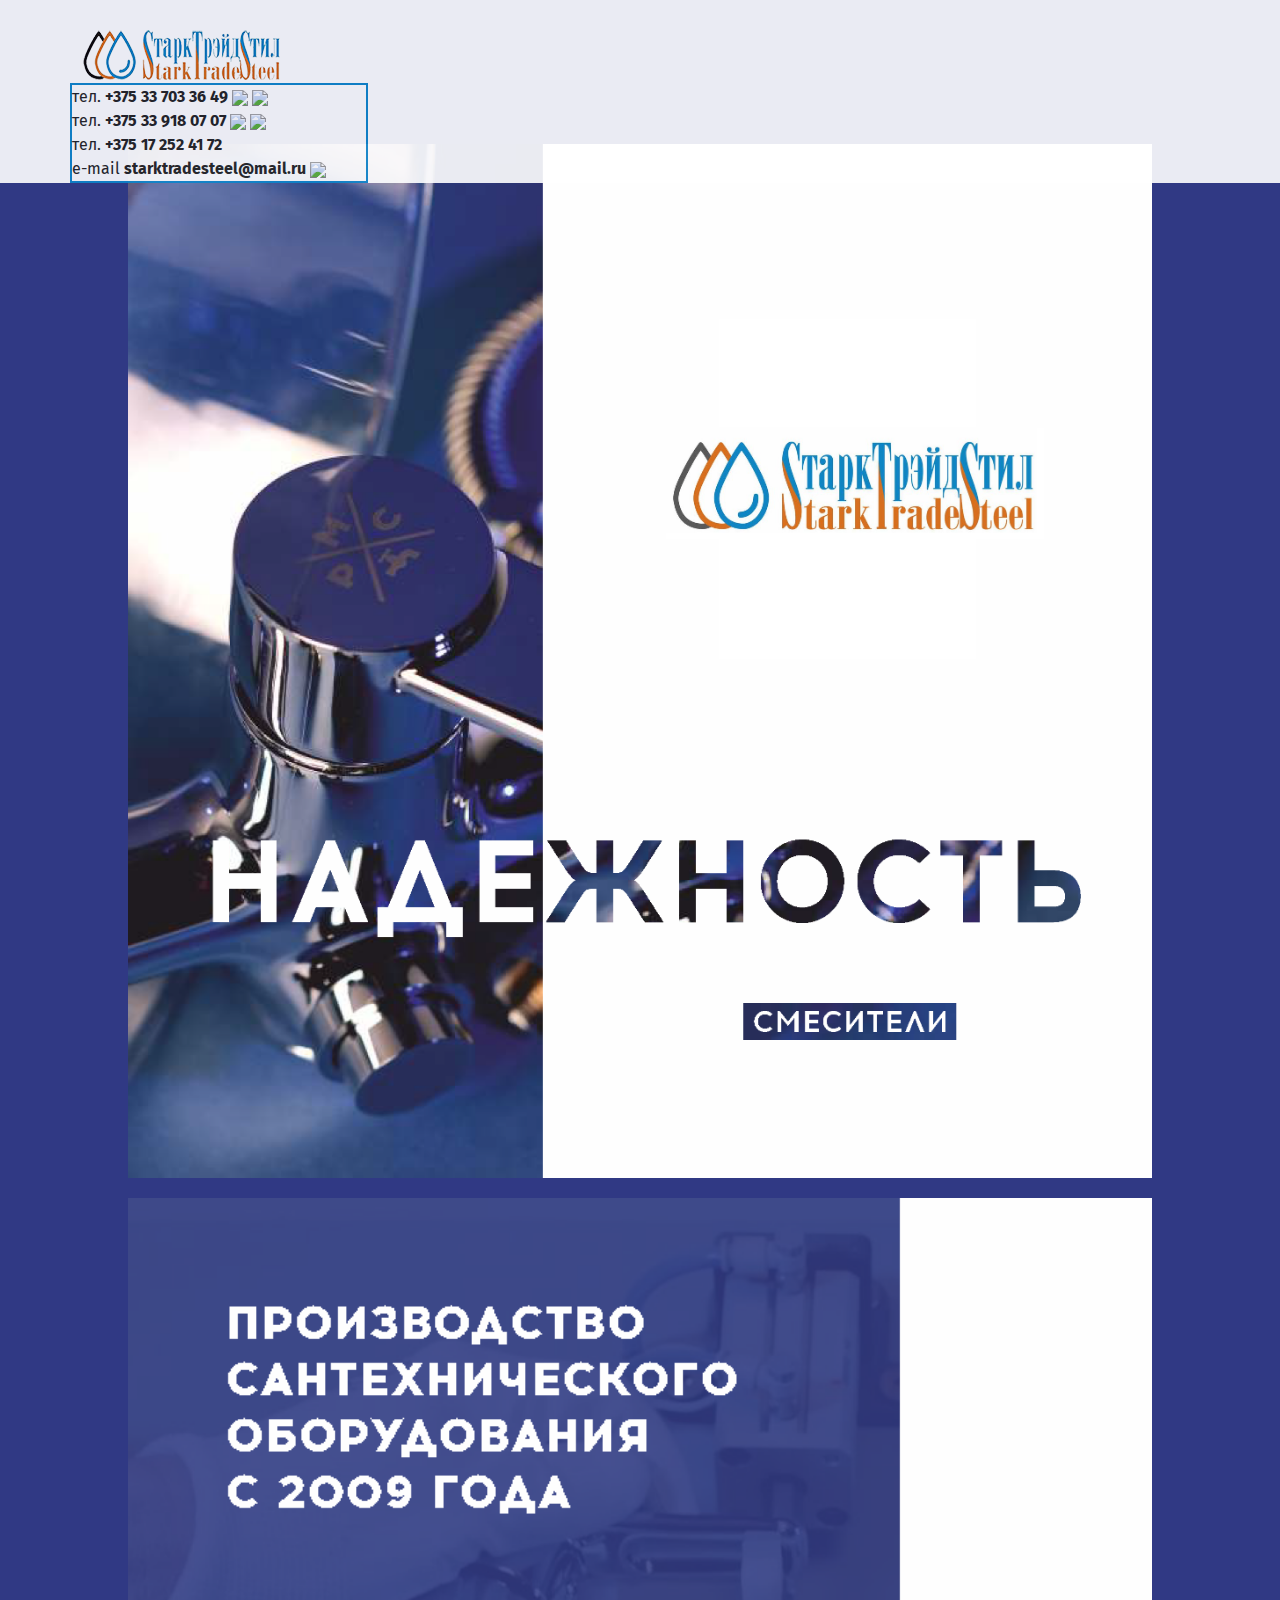
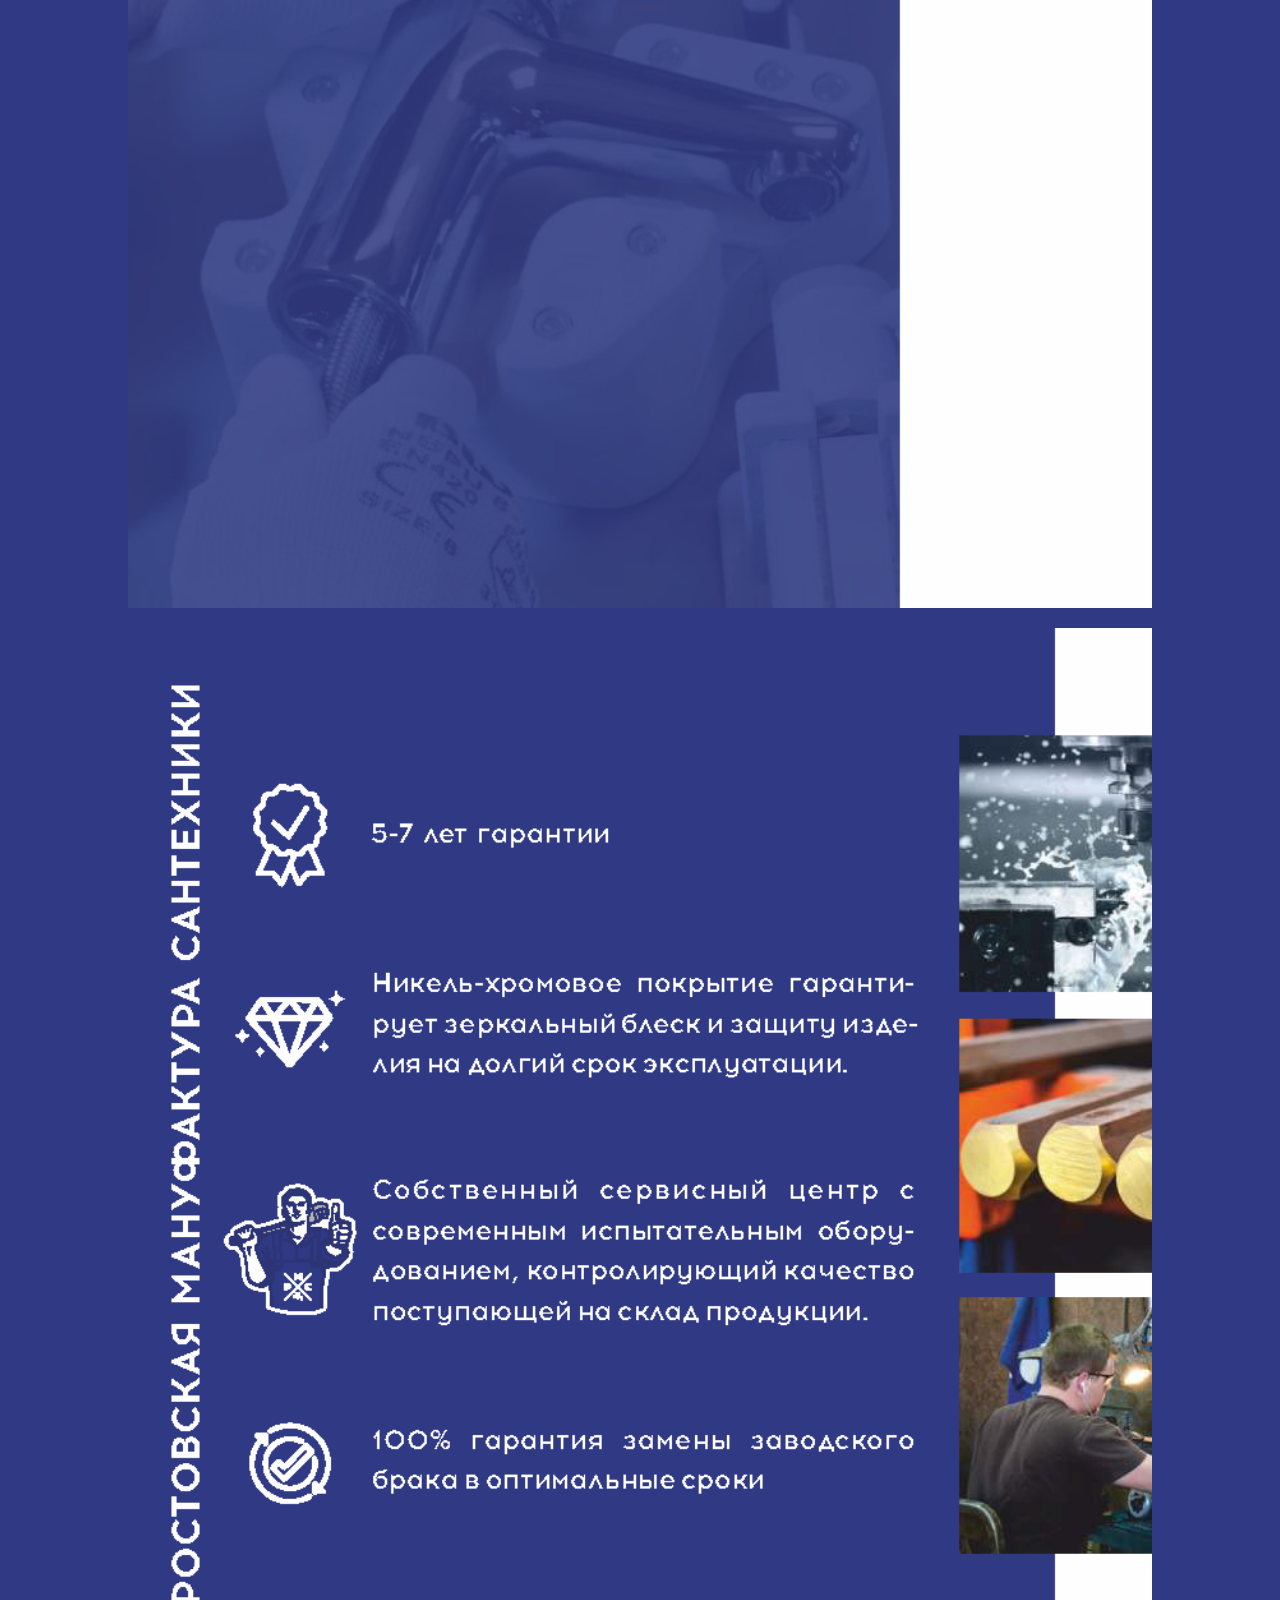
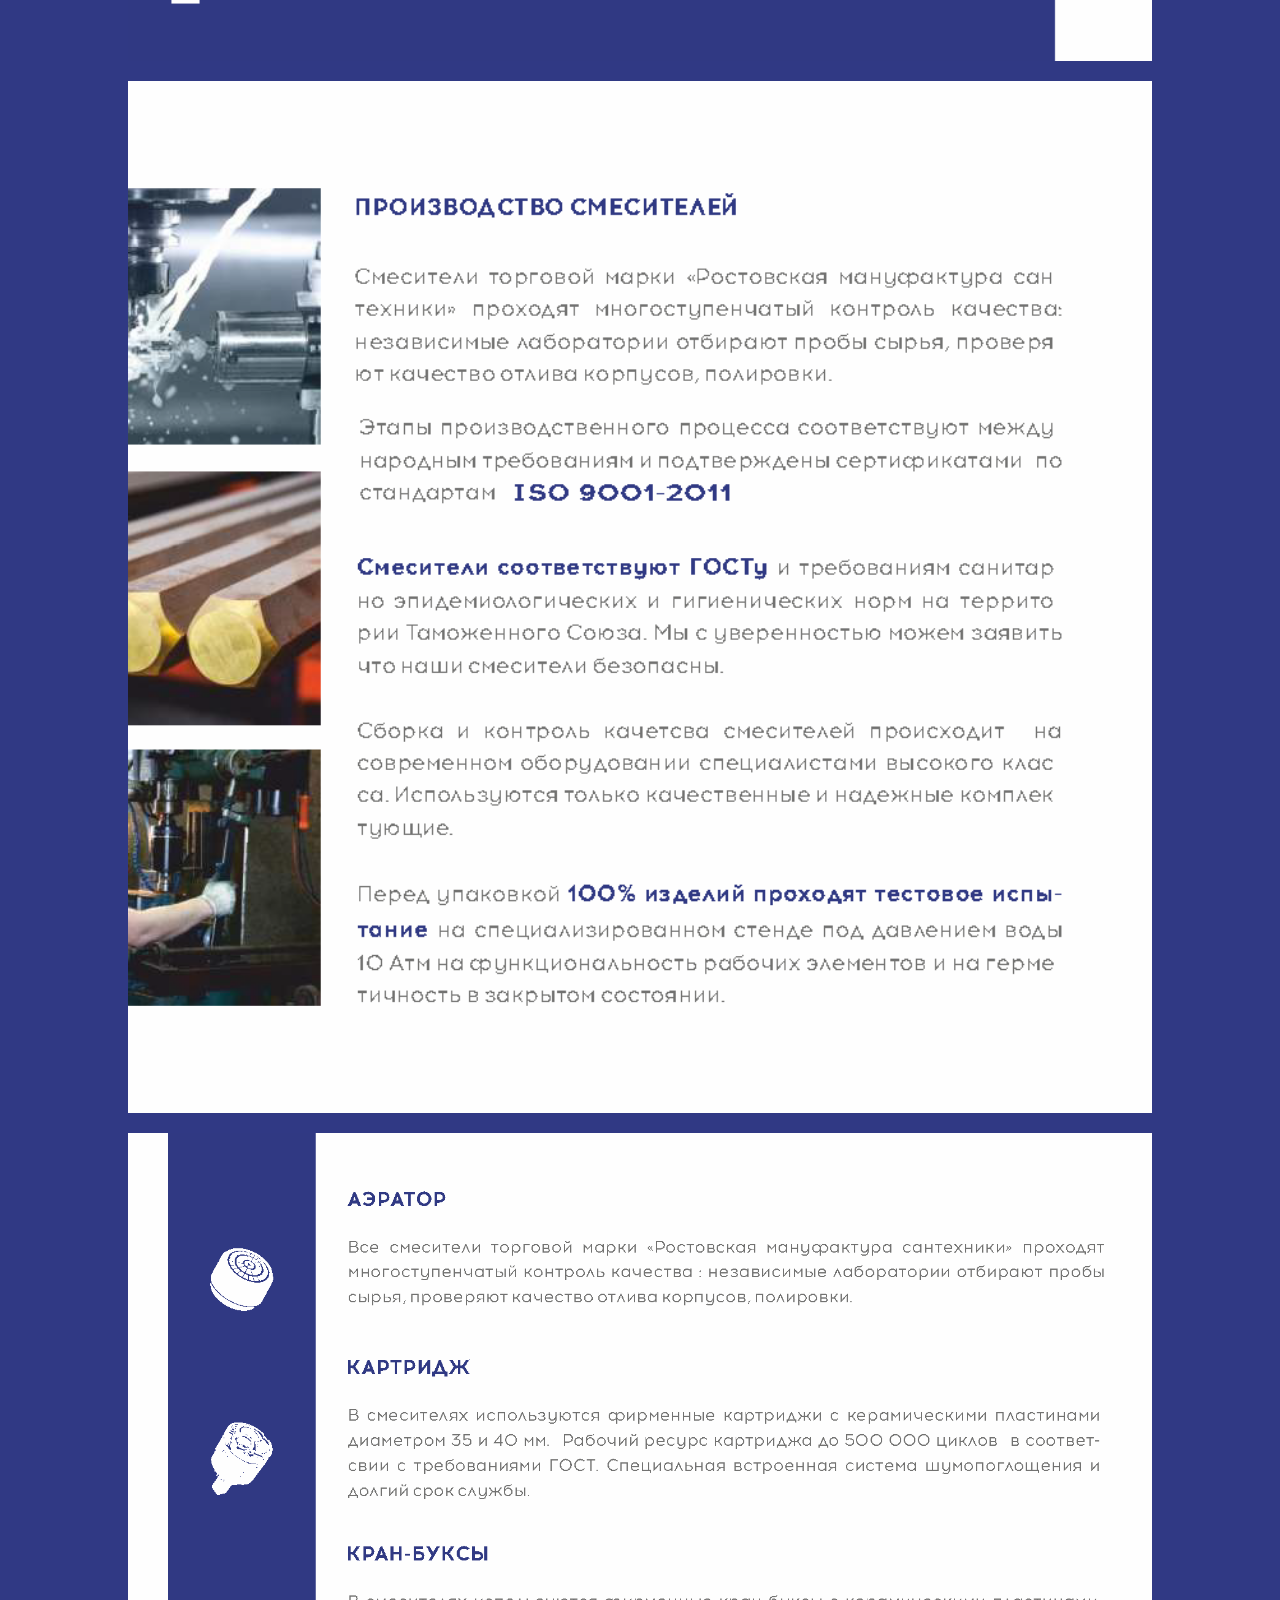
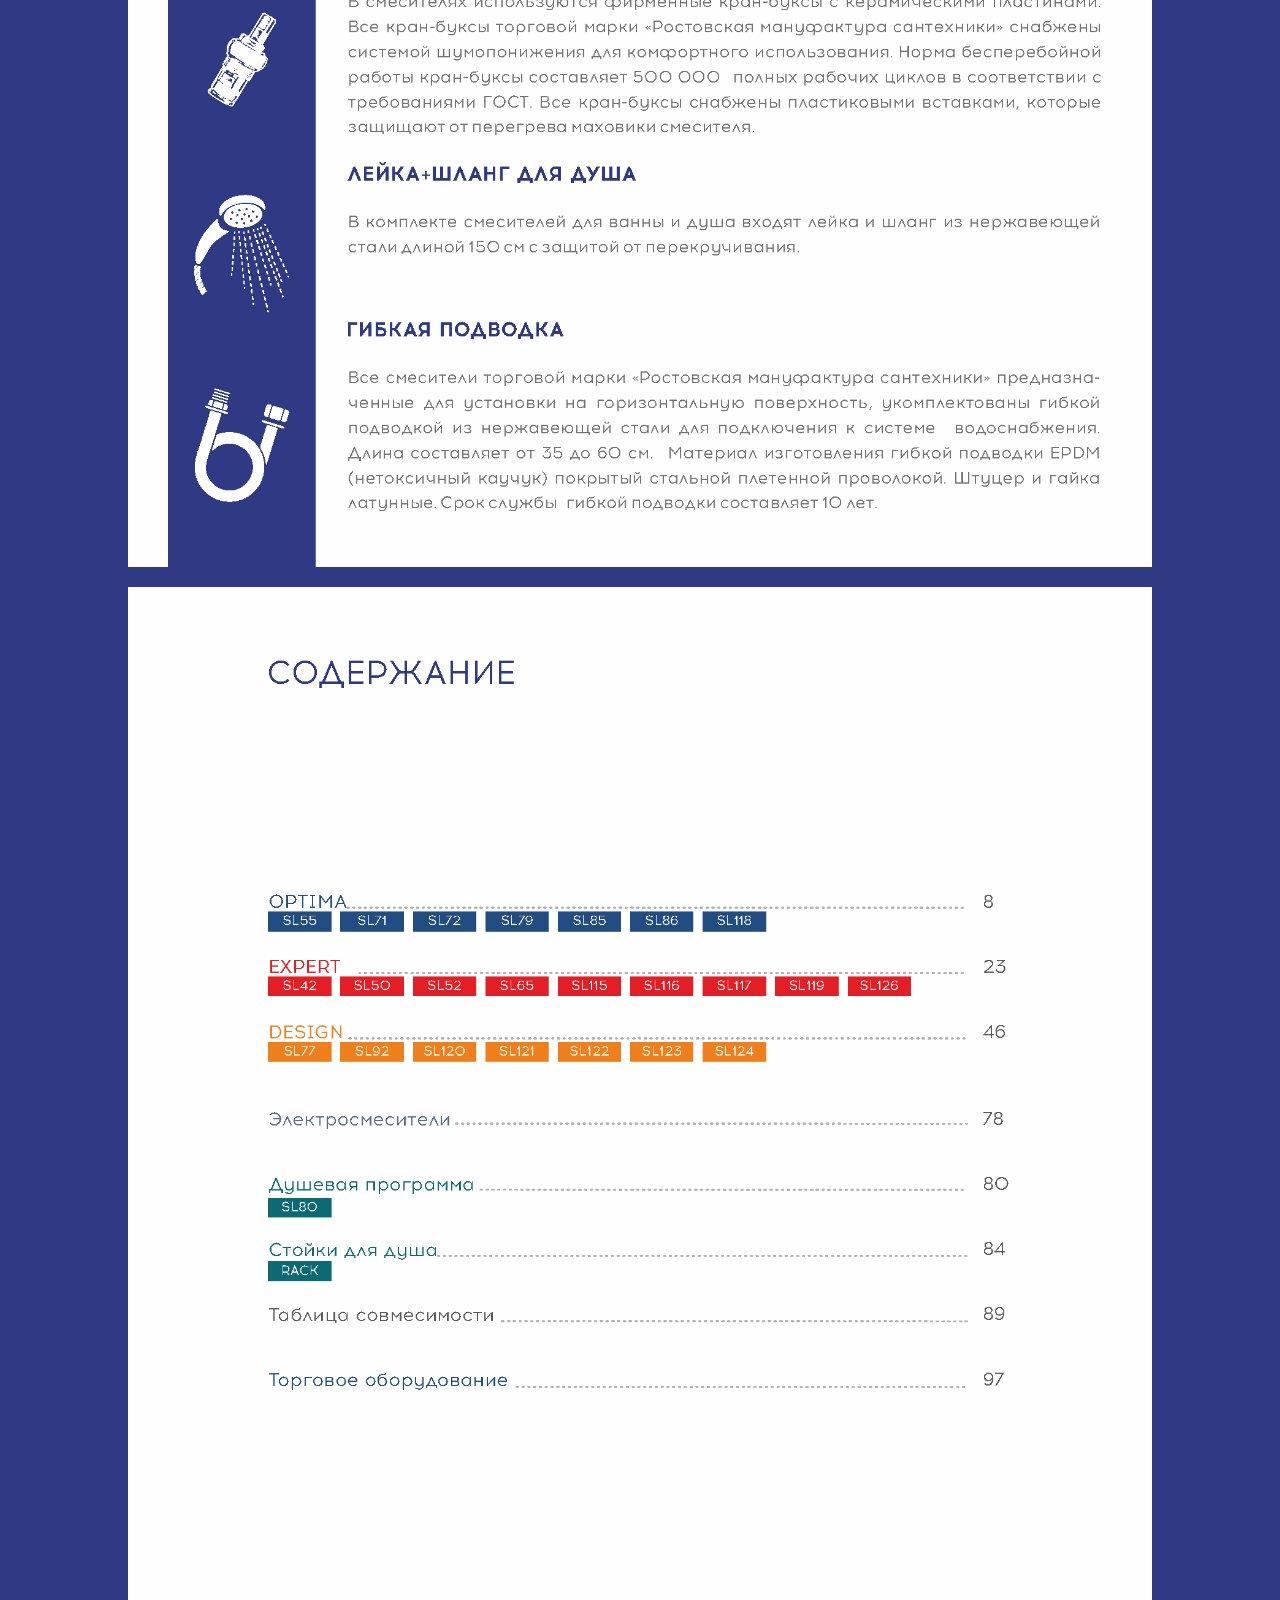
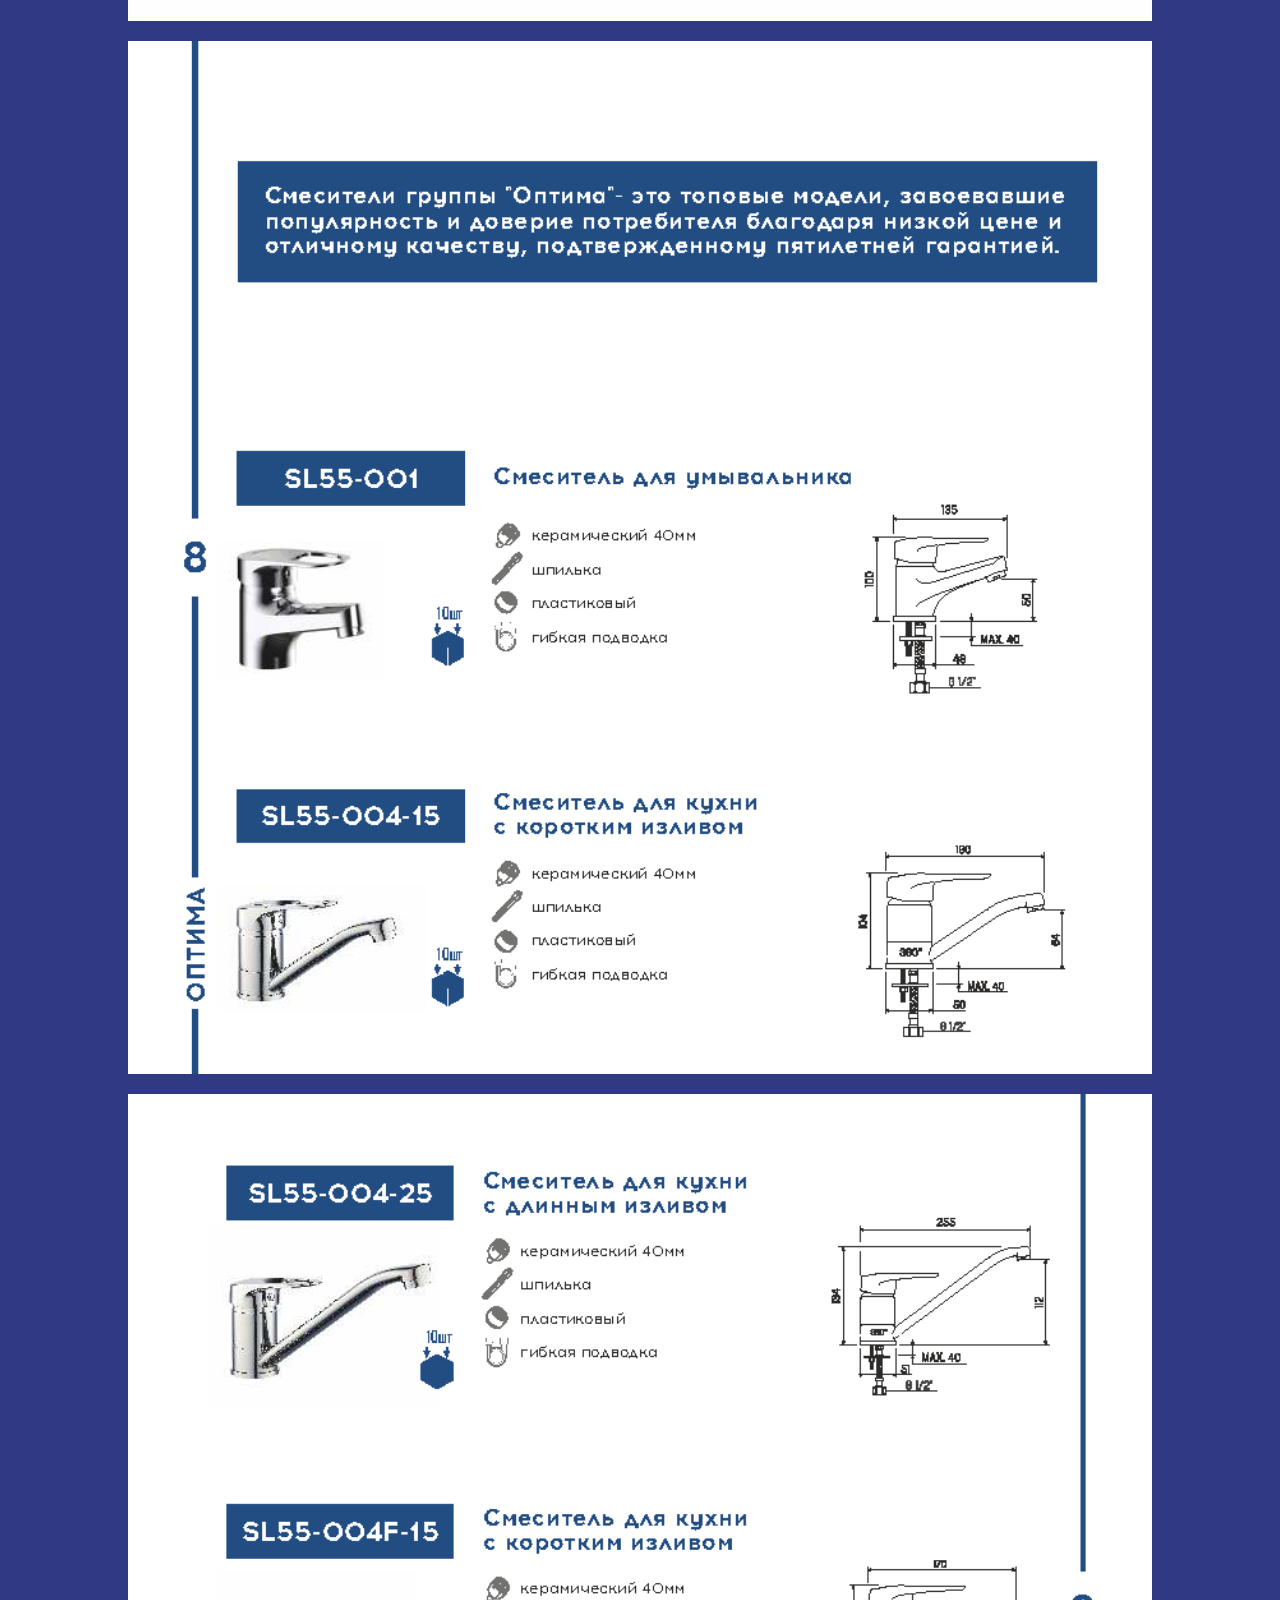
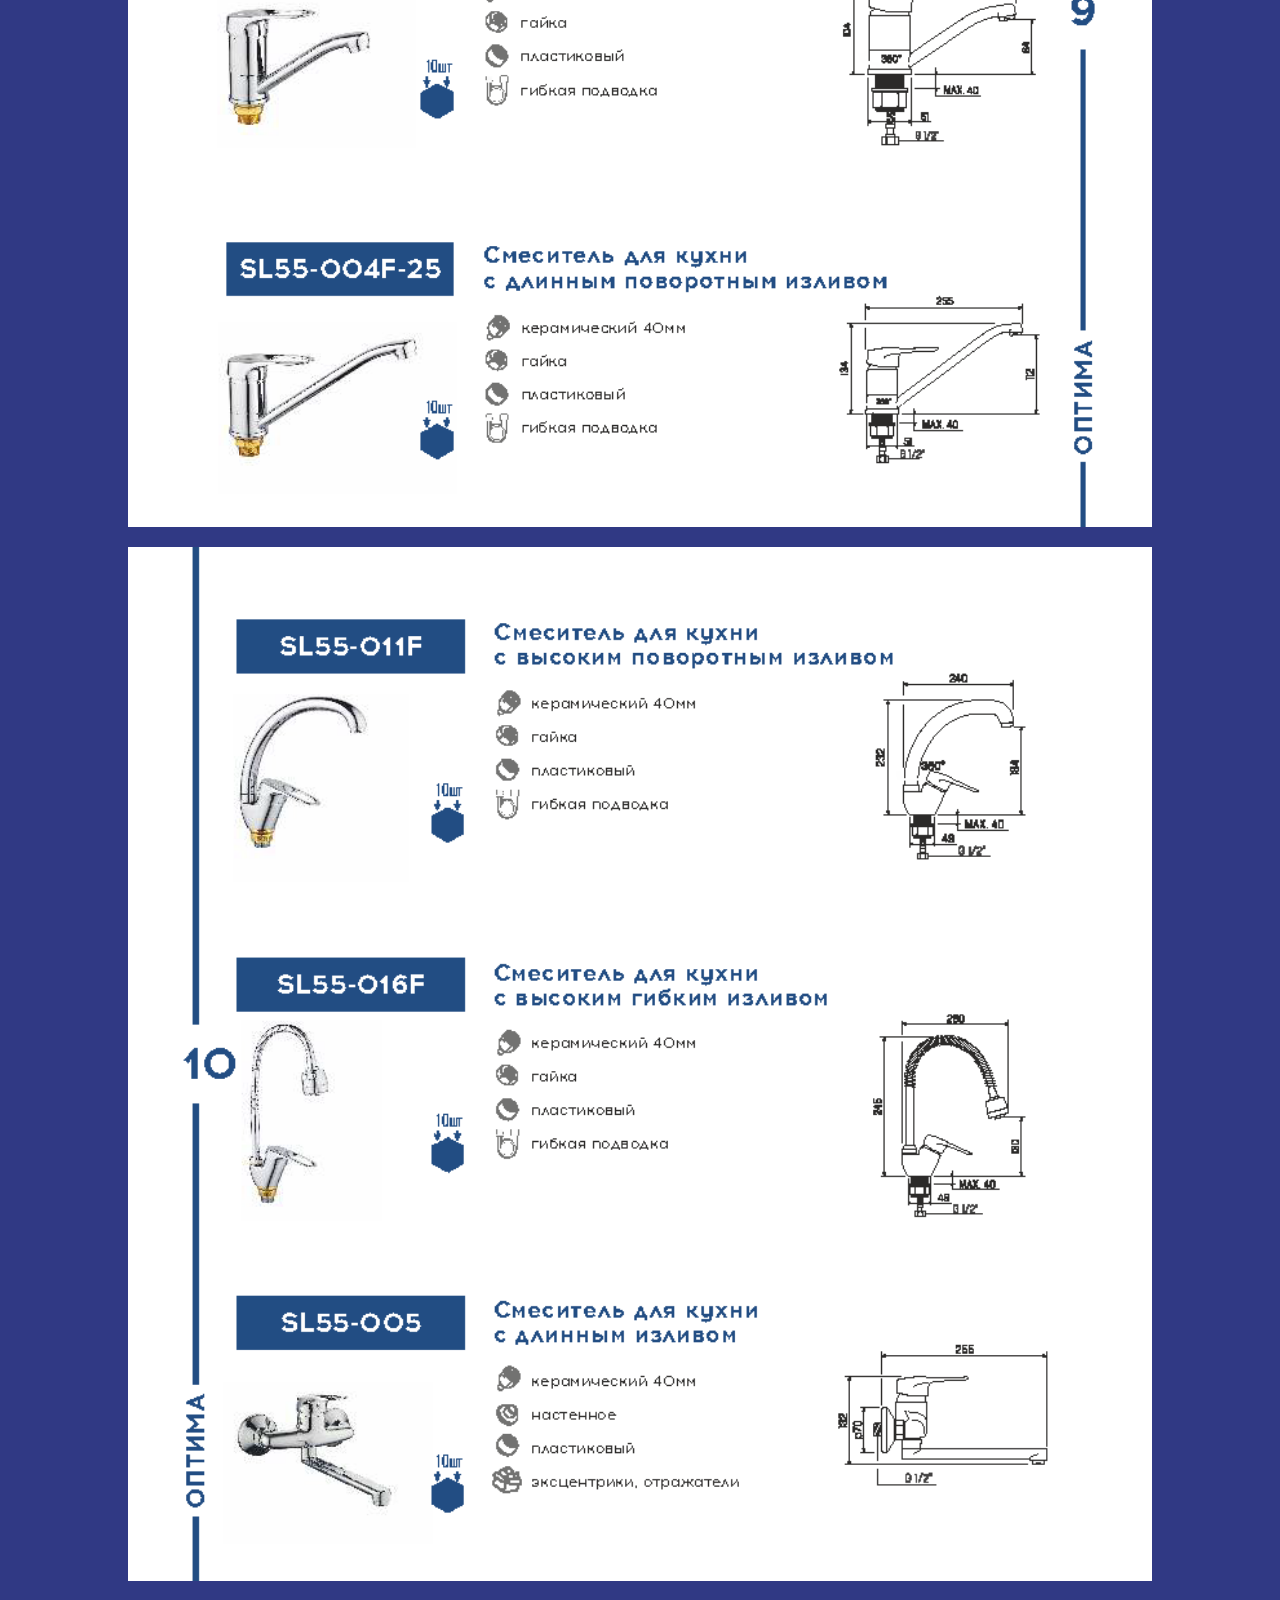
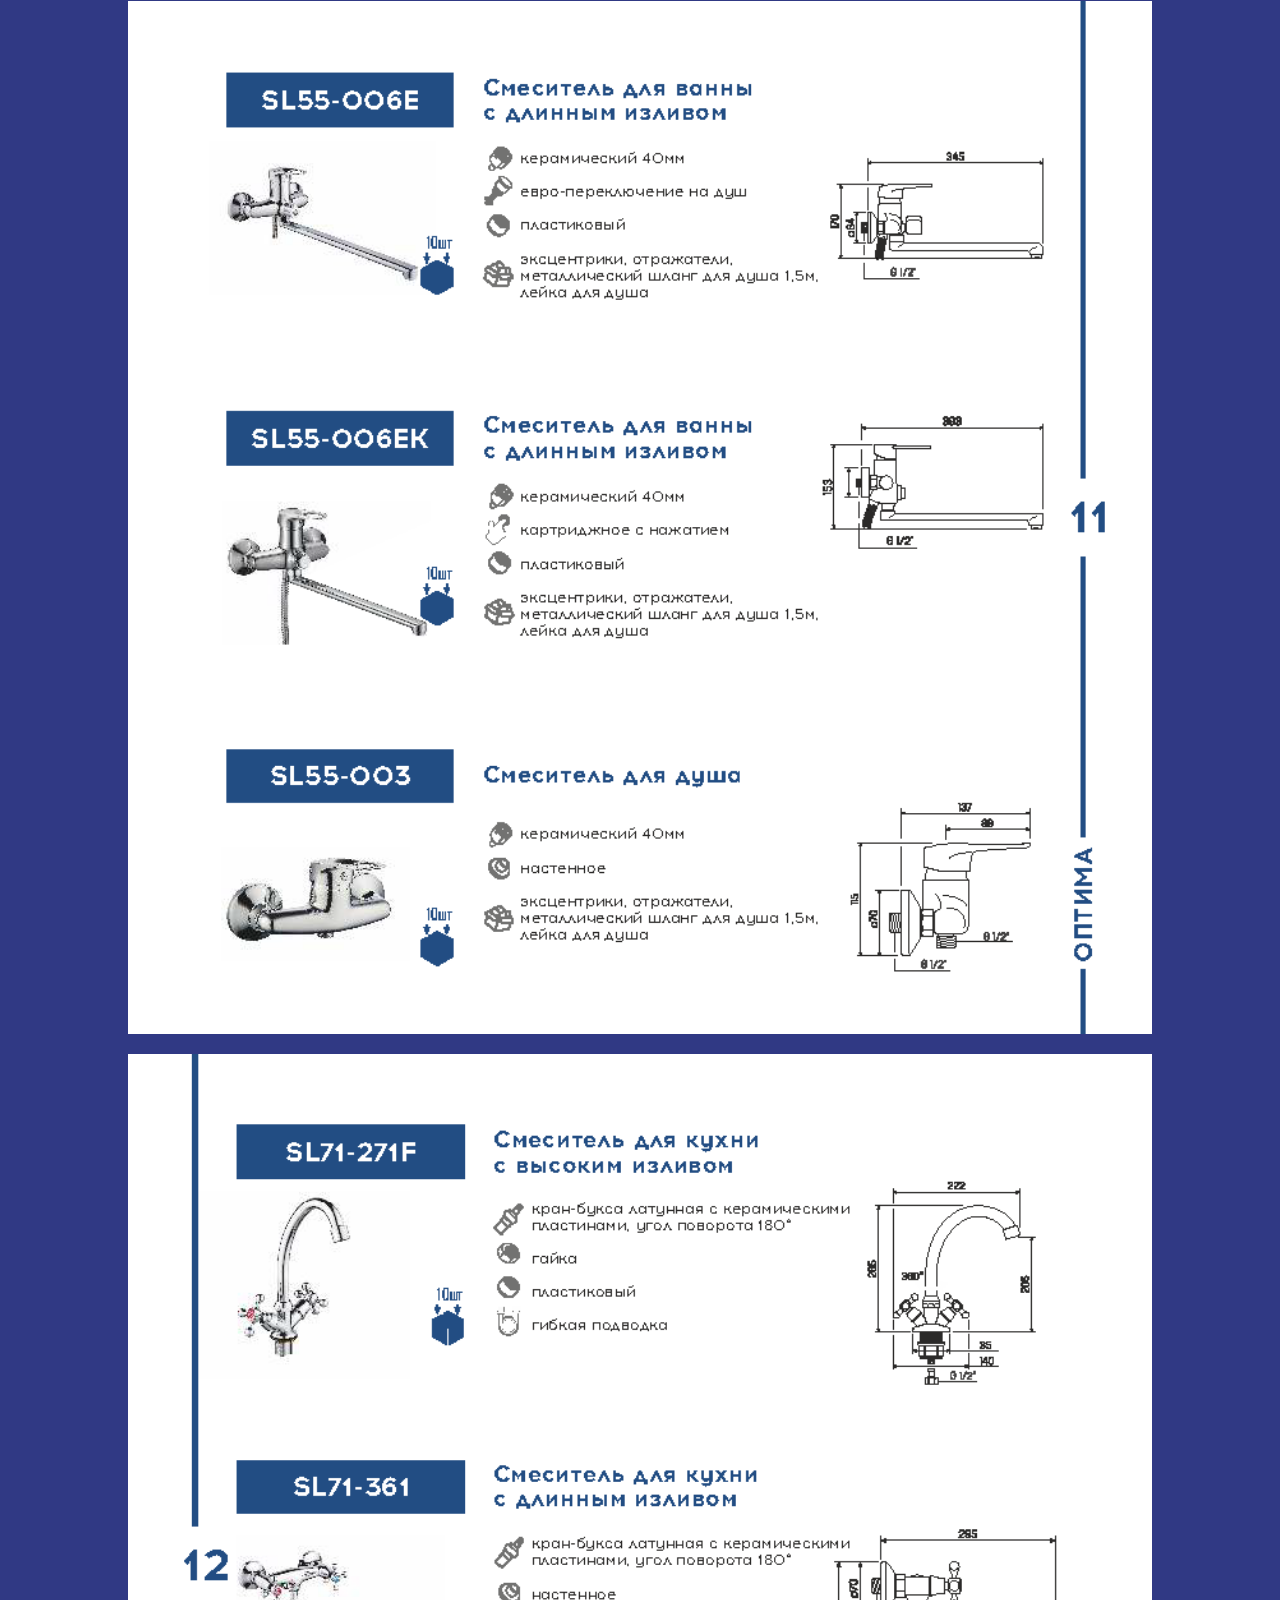
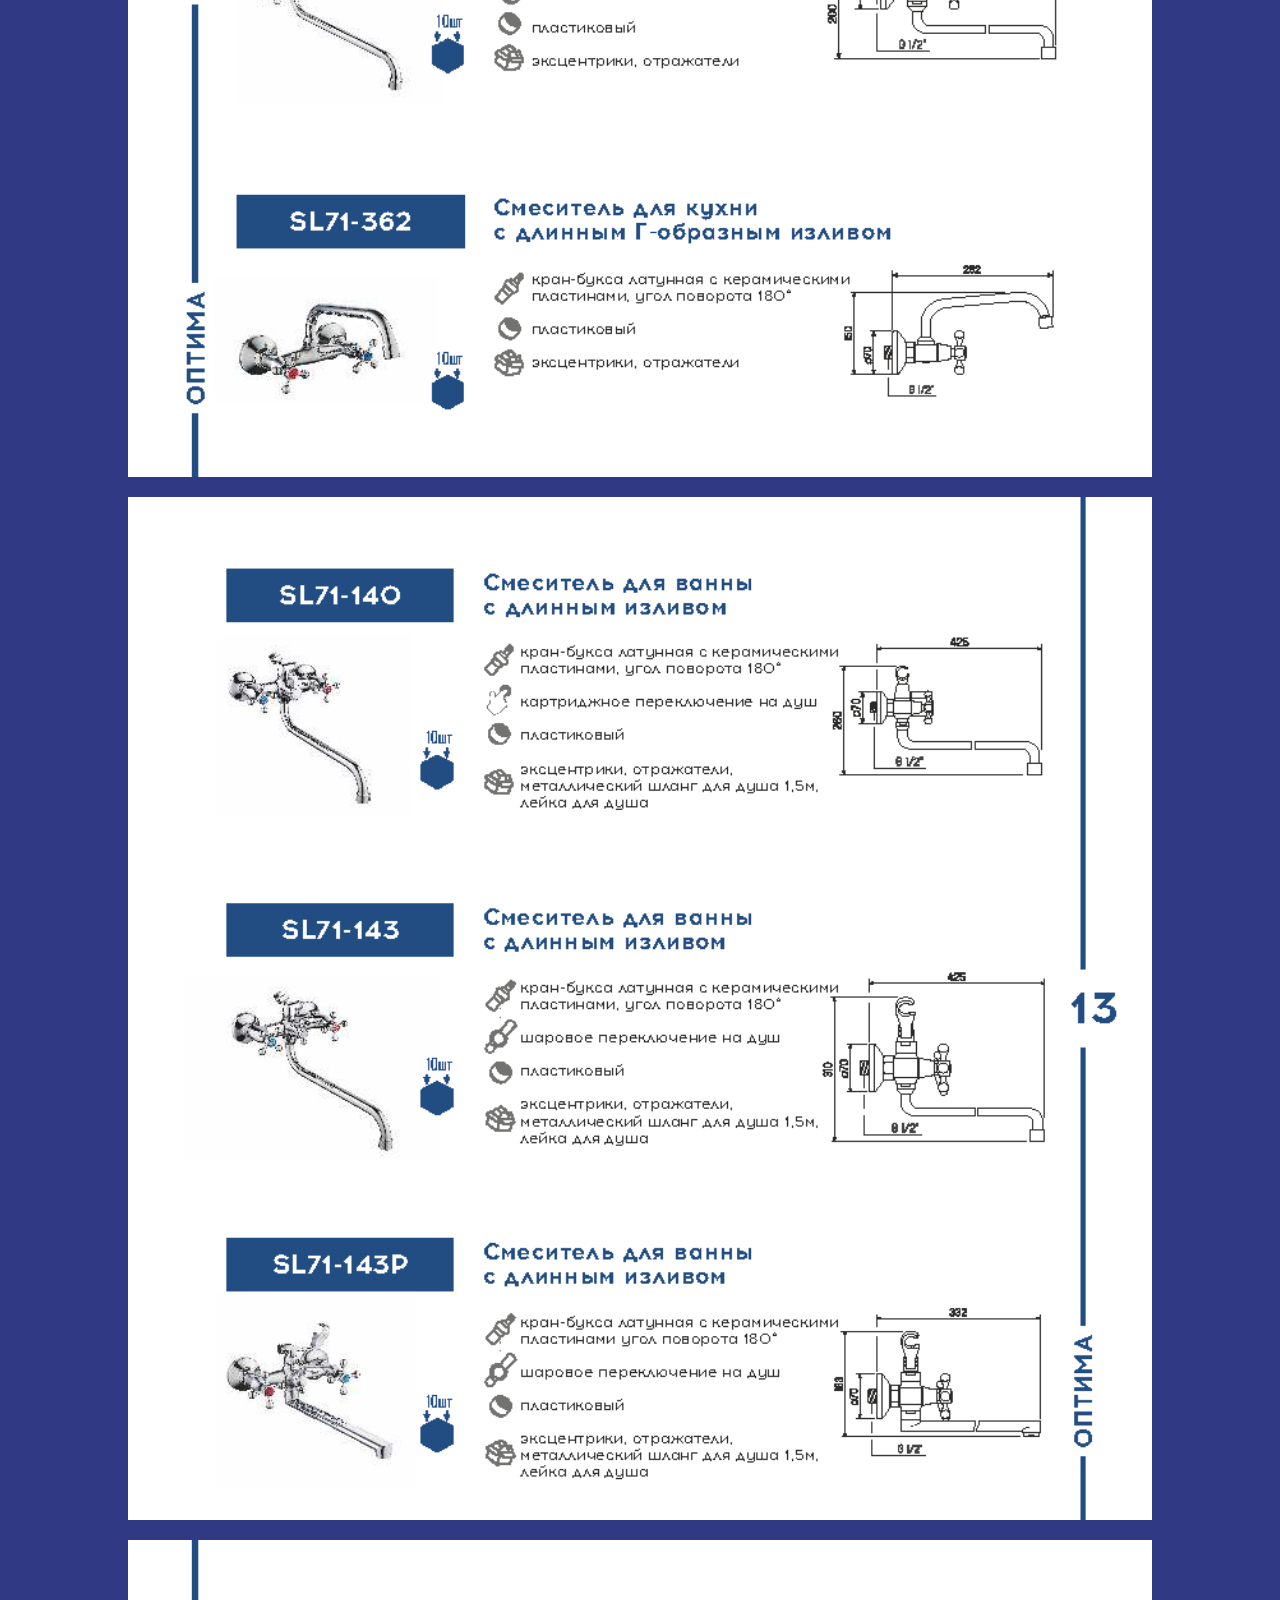
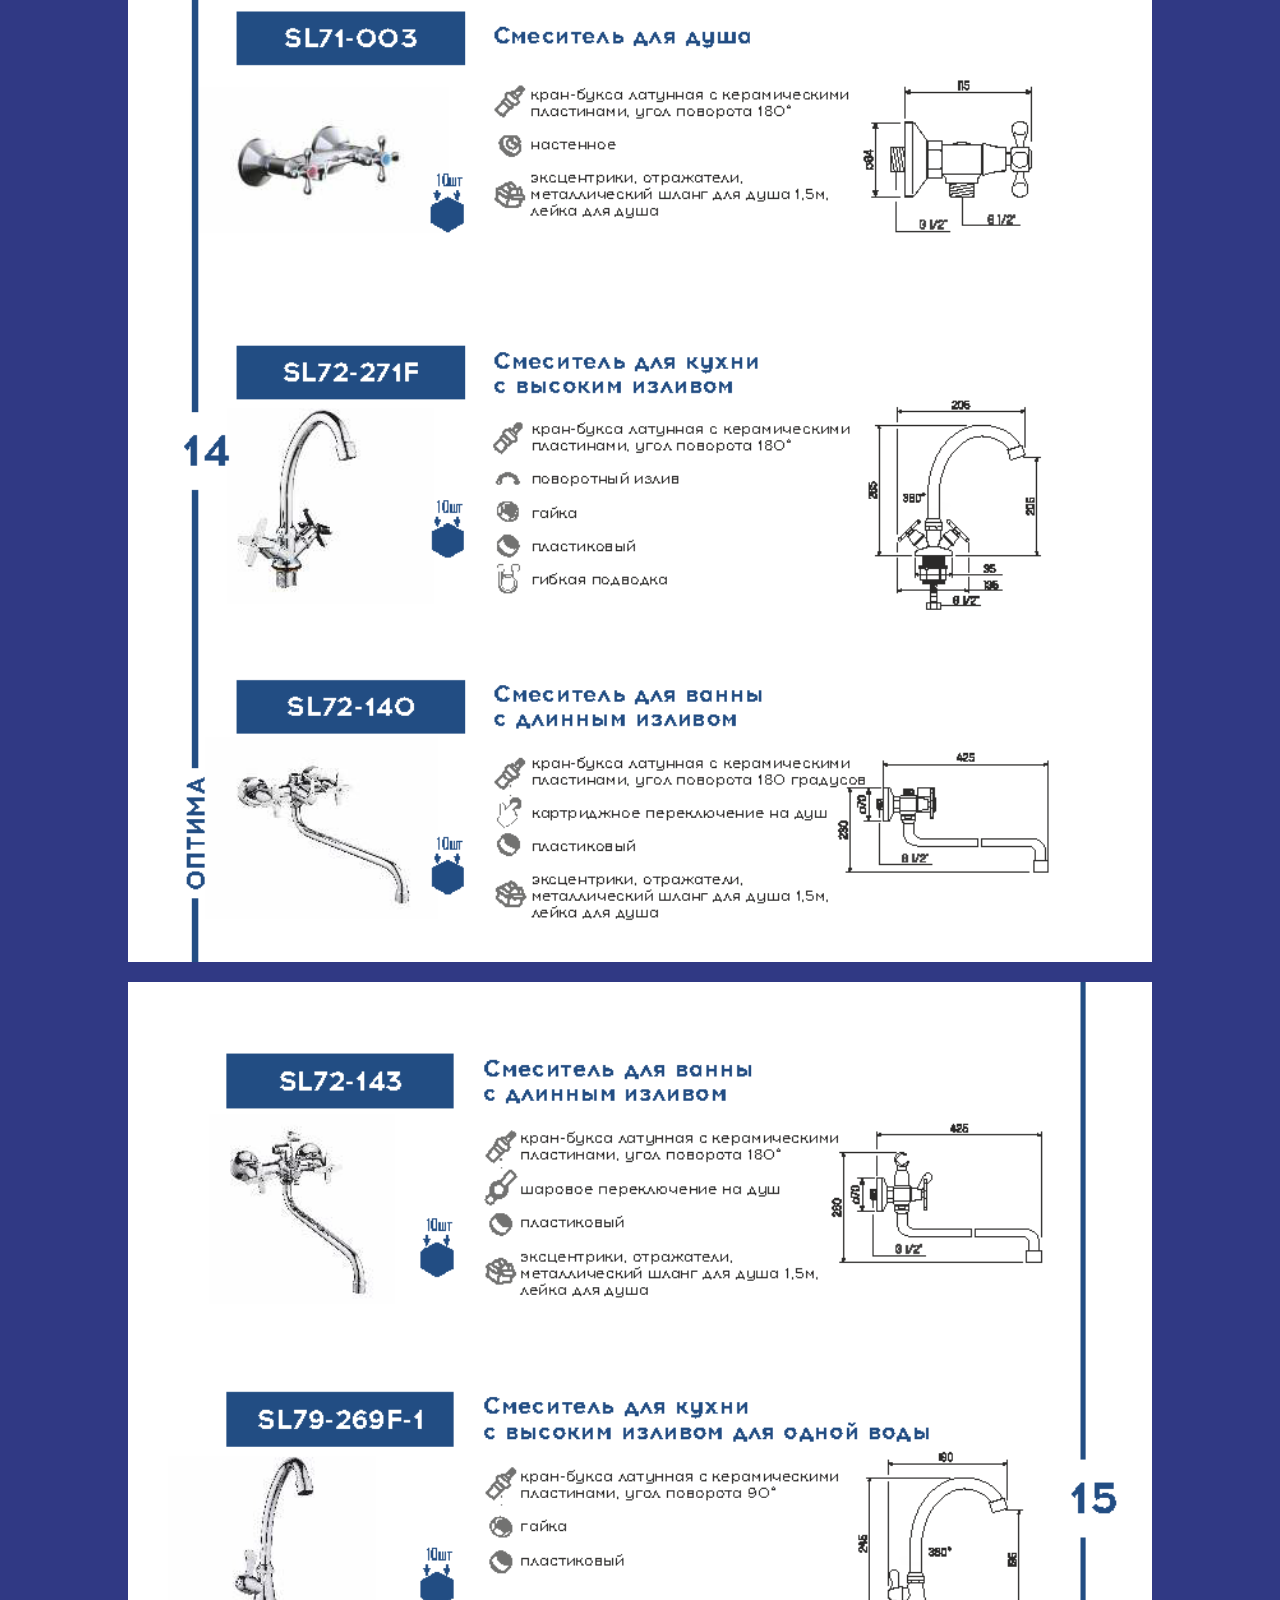
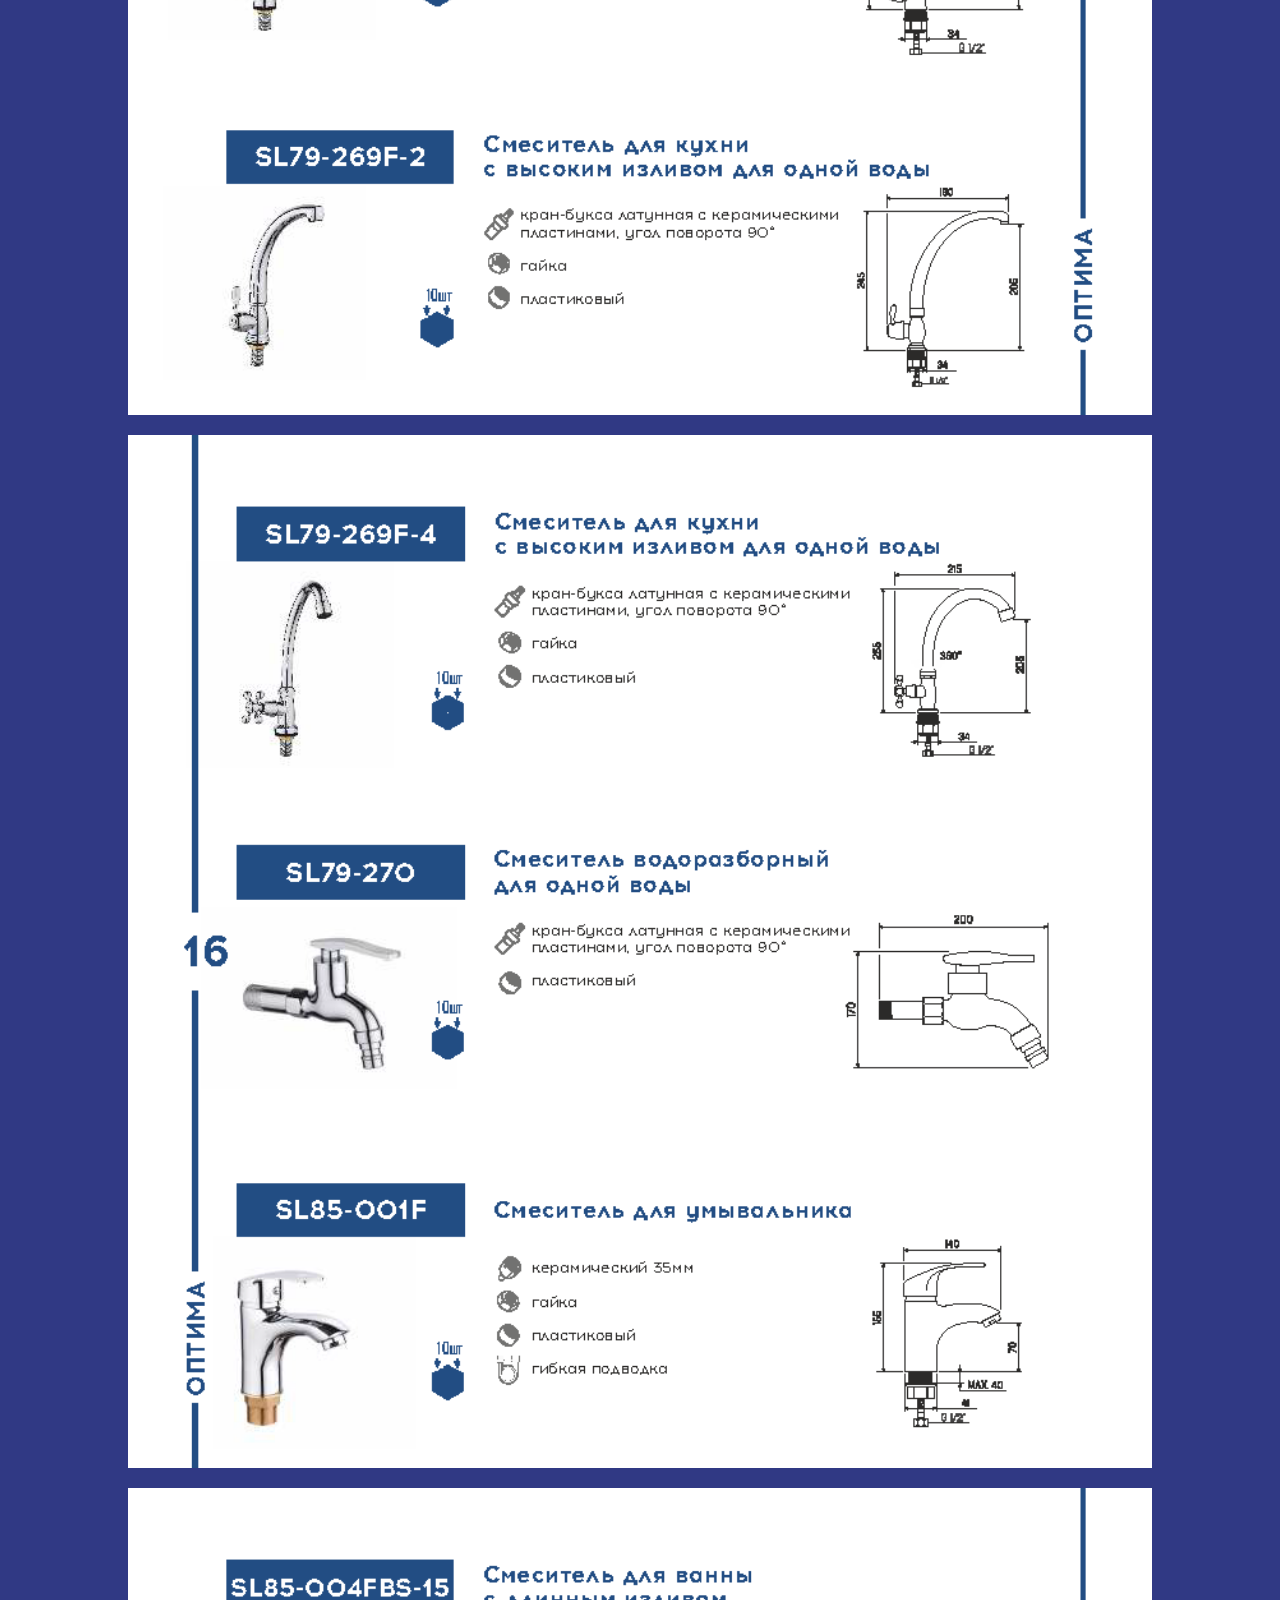
==== commit 91bb6b40: "06-04-22" ====
--- a/index1.html
+++ b/index1.html
@@ -34,9 +34,17 @@
                     <div class="col-md-6" id="menu">
                     </div>
                     <div class="col-md-3" id="h_tel">
-                        <p> тел/факс : +375(17)2524172 <br>
-                            тел. +375 33 703 36 49<br>
-                            тел. +375 33 918 07 07</p>
+                        <p> тел. <b> +375 33 703 36 49</b>
+                            <img src="https://img.icons8.com/fluency/25/000000/viber.png"/>
+                            <img src="https://img.icons8.com/color/30/000000/whatsapp--v1.png"/><br>
+                            
+                            тел. <b>+375 33 918 07 07</b>
+                            <img src="https://img.icons8.com/fluency/25/000000/viber.png"/>
+                            <img src="https://img.icons8.com/color/30/000000/whatsapp--v1.png"/>
+                            <br>
+                            тел. <b> +375 17 252 41 72 </b><br>
+                            e-mail <b> starktradesteel@mail.ru</b>
+                            <img src="https://img.icons8.com/fluency/25/000000/mail.png"/></p>
                     </div>
                 </div>
             </div>
@@ -44,88 +52,93 @@
     </header>
     <div class="pust"></div>
     <div class="content">
-        <img src="img/catalogy/s6.png" alt="">
-        <img src="img/catalogy/s7.png" alt="">
-        <img src="img/catalogy/s8.png" alt="">
-        <img src="img/catalogy/s9.png" alt="">
-        <img src="img/catalogy/s10.png" alt="">
-        <img src="img/catalogy/s11.png" alt="">
-        <img src="img/catalogy/s12.png" alt="">
-        <img src="img/catalogy/s13.png" alt="">
-        <img src="img/catalogy/s14.png" alt="">
-        <img src="img/catalogy/s15.png" alt="">
-        <img src="img/catalogy/s16.png" alt="">
-        <img src="img/catalogy/s17.png" alt="">
-        <img src="img/catalogy/s18.png" alt="">
-        <img src="img/catalogy/s19.png" alt="">
-        <img src="img/catalogy/s20.png" alt="">
-        <img src="img/catalogy/s21.png" alt="">
-        <img src="img/catalogy/s22.png" alt="">
-        <img src="img/catalogy/s23.png" alt="">
-        <img src="img/catalogy/s24.png" alt="">
-        <img src="img/catalogy/s25.png" alt="">
-        <img src="img/catalogy/s26.png" alt="">
-        <img src="img/catalogy/s27.png" alt="">
-        <img src="img/catalogy/s28.png" alt="">
-        <img src="img/catalogy/s29.png" alt="">
-        <img src="img/catalogy/s30.png" alt="">
-        <img src="img/catalogy/s31.png" alt="">
-        <img src="img/catalogy/s32.png" alt="">
-        <img src="img/catalogy/s33.png" alt="">
-        <img src="img/catalogy/s35.png" alt="">
-        <img src="img/catalogy/s35.png" alt="">
-        <img src="img/catalogy/s36.png" alt="">
-        <img src="img/catalogy/s37.png" alt="">
-        <img src="img/catalogy/s38.png" alt="">
-        <img src="img/catalogy/s39.png" alt="">
-        <img src="img/catalogy/s40.png" alt="">
-        <img src="img/catalogy/s41.png" alt="">
-        <img src="img/catalogy/s42.png" alt="">
-        <img src="img/catalogy/s43.png" alt="">
-        <img src="img/catalogy/s44.png" alt="">
-        <img src="img/catalogy/s45.png" alt="">
-        <img src="img/catalogy/s46.png" alt="">
-        <img src="img/catalogy/s47.png" alt="">
-        <img src="img/catalogy/s48.png" alt="">
-        <img src="img/catalogy/s49.png" alt="">
-        <img src="img/catalogy/50.png" alt="">
-        <img src="img/catalogy/s51.png" alt="">
-        <img src="img/catalogy/s52.png" alt="">
-        <img src="img/catalogy/s53.png" alt="">
-        <img src="img/catalogy/s54.png" alt="">
-        <img src="img/catalogy/s55.png" alt="">
-        <img src="img/catalogy/s56.png" alt="">
-        <img src="img/catalogy/s57.png" alt="">
-        <img src="img/catalogy/s58.png" alt="">
-        <img src="img/catalogy/s59.png" alt="">
-        <img src="img/catalogy/s60.png" alt="">
-        <img src="img/catalogy/s61.png" alt="">
-        <img src="img/catalogy/s62.png" alt="">
-        <img src="img/catalogy/s63.png" alt="">
-        <img src="img/catalogy/s64.png" alt="">
-        <img src="img/catalogy/s65.png" alt="">
-        <img src="img/catalogy/s66.png" alt="">
-        <img src="img/catalogy/s67.png" alt="">
-        <img src="img/catalogy/s68.png" alt="">
-        <img src="img/catalogy/s68.png" alt="">
-        <img src="img/catalogy/s70.png" alt="">
-        <img src="img/catalogy/s71.png" alt="">
-        <img src="img/catalogy/s72.png" alt="">
-        <img src="img/catalogy/s73.png" alt="">
-        <img src="img/catalogy/s74.png" alt="">
-        <img src="img/catalogy/s75.png" alt="">
-        <img src="img/catalogy/76.png" alt="">
-        <img src="img/catalogy/s77.png" alt="">
-        <img src="img/catalogy/s78.png" alt="">
-        <img src="img/catalogy/s79.png" alt="">
-        <img src="img/catalogy/s80.png" alt="">
-        <img src="img/catalogy/s81.png" alt="">
-        <img src="img/catalogy/s82.png" alt="">
-        <img src="img/catalogy/s83.png" alt="">
-        <img src="img/catalogy/s84.png" alt="">
-        <img src="img/catalogy/s85.png" alt="">
-        <img src="img/catalogy/s86.png" alt="">
-        <img src="img/catalogy/s87.png" alt="">
+        <img src="img/catalog-smesit/s1.png" alt="">
+        <img src="img/catalog-smesit/s2.png" alt="">
+        <img src="img/catalog-smesit/s3.png" alt="">
+        <img src="img/catalog-smesit/s4.png" alt="">
+        <img src="img/catalog-smesit/s5.png" alt="">
+        <img src="img/catalog-smesit/s6.png" alt="">
+        <img src="img/catalog-smesit/s7.png" alt="">
+        <img src="img/catalog-smesit/s8.png" alt="">
+        <img src="img/catalog-smesit/s9.png" alt="">
+        <img src="img/catalog-smesit/s10.png" alt="">
+        <img src="img/catalog-smesit/s11.png" alt="">
+        <img src="img/catalog-smesit/s12.png" alt="">
+        <img src="img/catalog-smesit/s13.png" alt="">
+        <img src="img/catalog-smesit/s14.png" alt="">
+        <img src="img/catalog-smesit/s15.png" alt="">
+        <img src="img/catalog-smesit/s16.png" alt="">
+        <img src="img/catalog-smesit/s17.png" alt="">
+        <img src="img/catalog-smesit/s18.png" alt="">
+        <img src="img/catalog-smesit/s19.png" alt="">
+        <img src="img/catalog-smesit/s20.png" alt="">
+        <img src="img/catalog-smesit/s21.png" alt="">
+        <img src="img/catalog-smesit/s22.png" alt="">
+        <img src="img/catalog-smesit/s23.png" alt="">
+        <img src="img/catalog-smesit/s24.png" alt="">
+        <img src="img/catalog-smesit/s25.png" alt="">
+        <img src="img/catalog-smesit/s26.png" alt="">
+        <img src="img/catalog-smesit/s27.png" alt="">
+        <img src="img/catalog-smesit/s28.png" alt="">
+        <img src="img/catalog-smesit/s29.png" alt="">
+        <img src="img/catalog-smesit/s30.png" alt="">
+        <img src="img/catalog-smesit/s31.png" alt="">
+        <img src="img/catalog-smesit/s32.png" alt="">
+        <img src="img/catalog-smesit/s33.png" alt="">
+        <img src="img/catalog-smesit/s34.png" alt="">
+        <img src="img/catalog-smesit/s35.png" alt="">
+        <img src="img/catalog-smesit/s36.png" alt="">
+        <img src="img/catalog-smesit/s37.png" alt="">
+        <img src="img/catalog-smesit/s38.png" alt="">
+        <img src="img/catalog-smesit/s39.png" alt="">
+        <img src="img/catalog-smesit/s40.png" alt="">
+        <img src="img/catalog-smesit/s41.png" alt="">
+        <img src="img/catalog-smesit/s42.png" alt="">
+        <img src="img/catalog-smesit/s43.png" alt="">
+        <img src="img/catalog-smesit/s44.png" alt="">
+        <img src="img/catalog-smesit/s45.png" alt="">
+        <img src="img/catalog-smesit/s46.png" alt="">
+        <img src="img/catalog-smesit/s47.png" alt="">
+        <img src="img/catalog-smesit/s48.png" alt="">
+        <img src="img/catalog-smesit/s49.png" alt="">
+        <img src="img/catalog-smesit/s50.png" alt="">
+        <img src="img/catalog-smesit/s51.png" alt="">
+        <img src="img/catalog-smesit/s52.png" alt="">
+        <img src="img/catalog-smesit/s53.png" alt="">
+        <img src="img/catalog-smesit/s54.png" alt="">
+        <img src="img/catalog-smesit/s55.png" alt="">
+        <img src="img/catalog-smesit/s56.png" alt="">
+        <img src="img/catalog-smesit/s57.png" alt="">
+        <img src="img/catalog-smesit/s58.png" alt="">
+        <img src="img/catalog-smesit/s59.png" alt="">
+        <img src="img/catalog-smesit/s60.png" alt="">
+        <img src="img/catalog-smesit/s61.png" alt="">
+        <img src="img/catalog-smesit/s62.png" alt="">
+        <img src="img/catalog-smesit/s63.png" alt="">
+        <img src="img/catalog-smesit/s64.png" alt="">
+        <img src="img/catalog-smesit/s65.png" alt="">
+        <img src="img/catalog-smesit/s66.png" alt="">
+        <img src="img/catalog-smesit/s67.png" alt="">
+        <img src="img/catalog-smesit/s68.png" alt="">
+        <img src="img/catalog-smesit/s69.png" alt="">
+        <img src="img/catalog-smesit/s70.png" alt="">
+        <img src="img/catalog-smesit/s71.png" alt="">
+        <img src="img/catalog-smesit/s72.png" alt="">
+        <img src="img/catalog-smesit/s73.png" alt="">
+        <img src="img/catalog-smesit/s74.png" alt="">
+        <img src="img/catalog-smesit/s75.png" alt="">
+        <img src="img/catalog-smesit/s76.png" alt="">
+        <img src="img/catalog-smesit/s77.png" alt="">
+        <img src="img/catalog-smesit/s78.png" alt="">
+        <img src="img/catalog-smesit/s79.png" alt="">
+        <img src="img/catalog-smesit/s80.png" alt="">
+        <img src="img/catalog-smesit/s81.png" alt="">
+        <img src="img/catalog-smesit/s82.png" alt="">
+        <img src="img/catalog-smesit/s83.png" alt="">
+        <img src="img/catalog-smesit/s84.png" alt="">
+        <img src="img/catalog-smesit/s85.png" alt="">
+        <img src="img/catalog-smesit/s86.png" alt="">
+        <img src="img/catalog-smesit/s87.png" alt="">
     </div>
     <section class="footer" id="contact">
         <div class="container">
--- a/css/style.css
+++ b/css/style.css
@@ -105,6 +105,18 @@
     margin-bottom: 40px;
     font-weight: bold;
 }
+#h_tel{
+    border: 2px solid #0d85cb;
+    padding: 16px;
+    width: 298px;
+}
+
+#h_tel>p{
+    margin: 0;
+    padding: 0;
+
+}
+
 .section-title__heading{
     color: #fff !important;
 }
@@ -652,13 +664,12 @@
         display: block !important;
     }
     #h_tel {
-        margin-left: 39%;
+        margin-left: 23%;
         margin-top: 16px !important;
-    }
-    #h_tel>p{
-        border: 2px solid #0d85cb;
-        padding: 5px;
-    }
+        width: 298px;
+    
+    }
+ 
     .btn-adap{
         font-size: 8px;
         margin-left: 52%;
@@ -729,7 +740,7 @@
     .about {
         margin-left: -8px;
         width: 99%;
-        margin-top: 59px;
+        margin-top: 172px;
     }
     .services {
         margin-left: 65px;
@@ -884,7 +895,7 @@
   transition-duration: .25s;
 }
 #menu{
-    margin-top: -43px;
+    margin-top: -15px;
     background: #FFF;
     z-index: 1000;
     padding-top: 19px;
--- a/css/style1.css
+++ b/css/style1.css
@@ -10,7 +10,7 @@
     width: 100%;
 }
 .content>img{
-    width: 40%;
+    width: 80%;
     margin: 10px auto;
 }
 .content{
@@ -24,4 +24,13 @@
 .pust{
     height: 134px;
     width: 100%;
+}
+
+.logo{
+    margin-top: 30px;
+}
+
+#h_tel{
+    margin: 0;
+    padding: 0;
 }